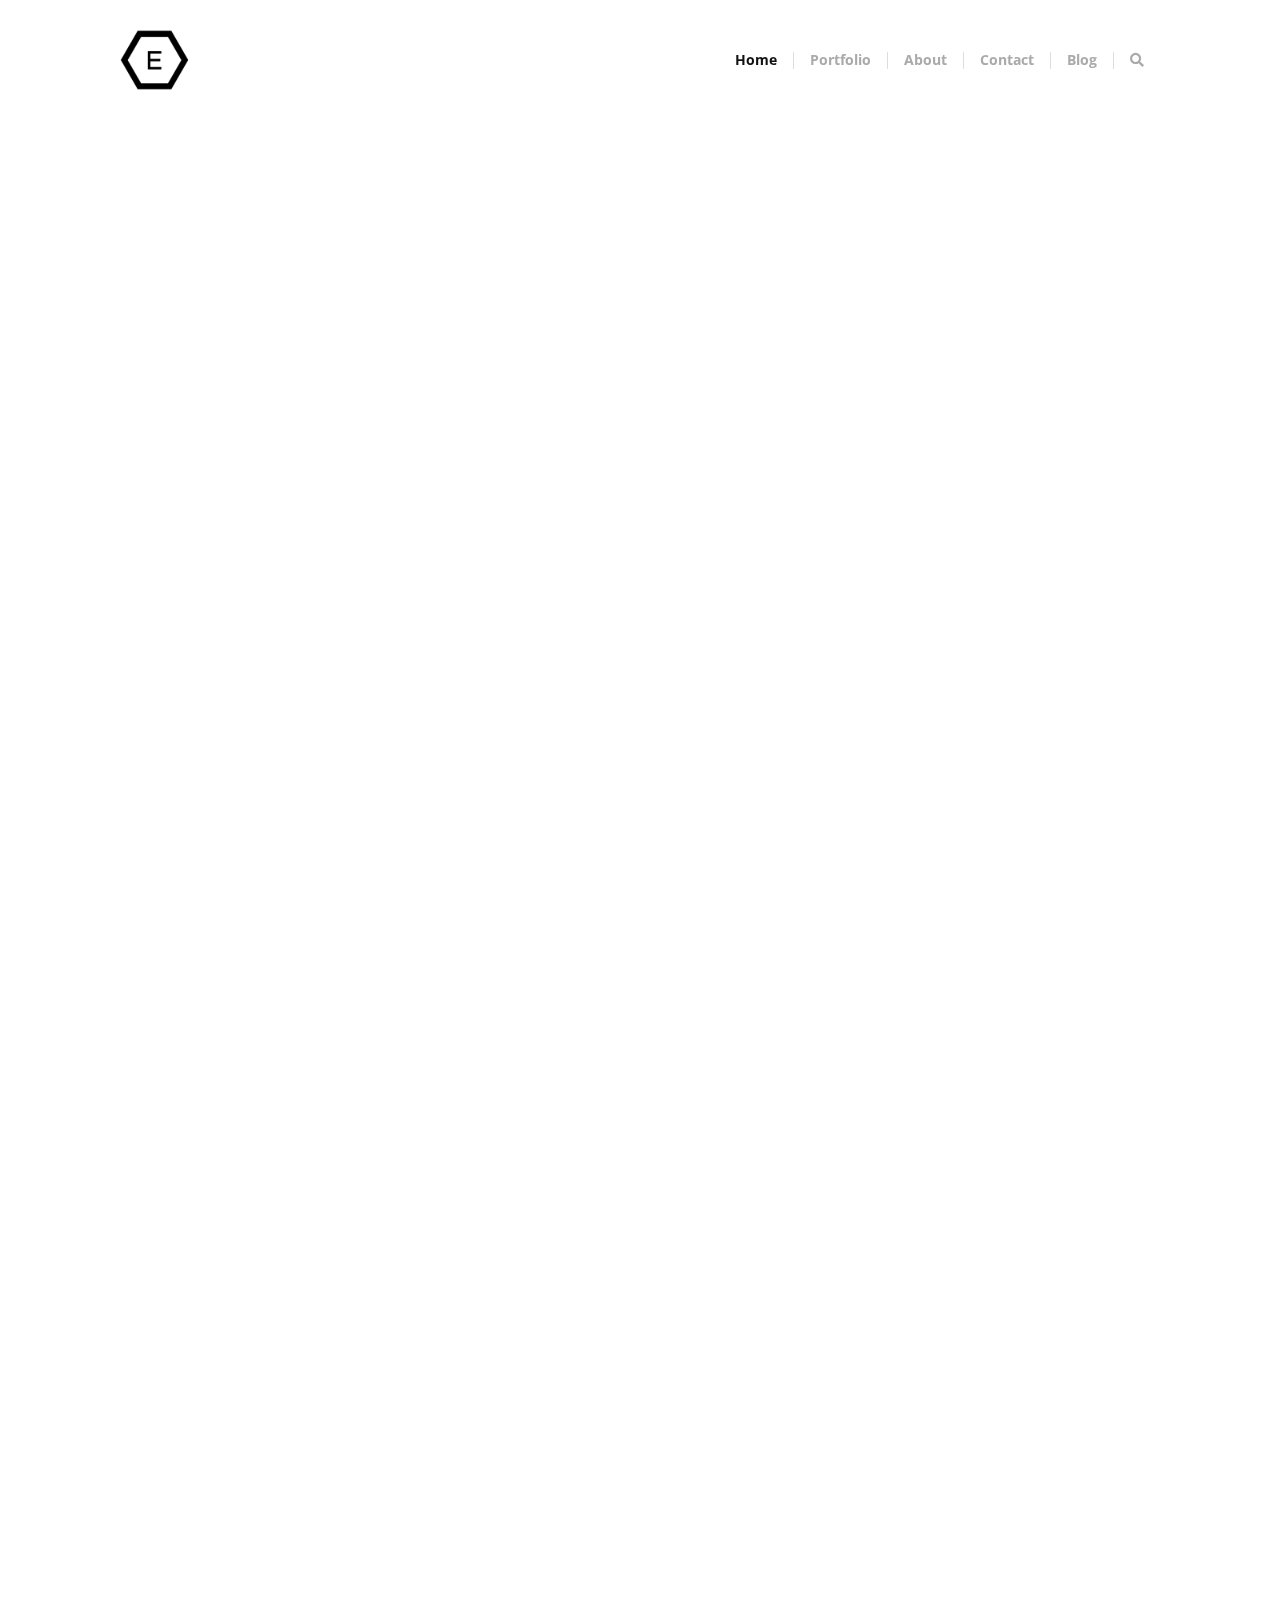
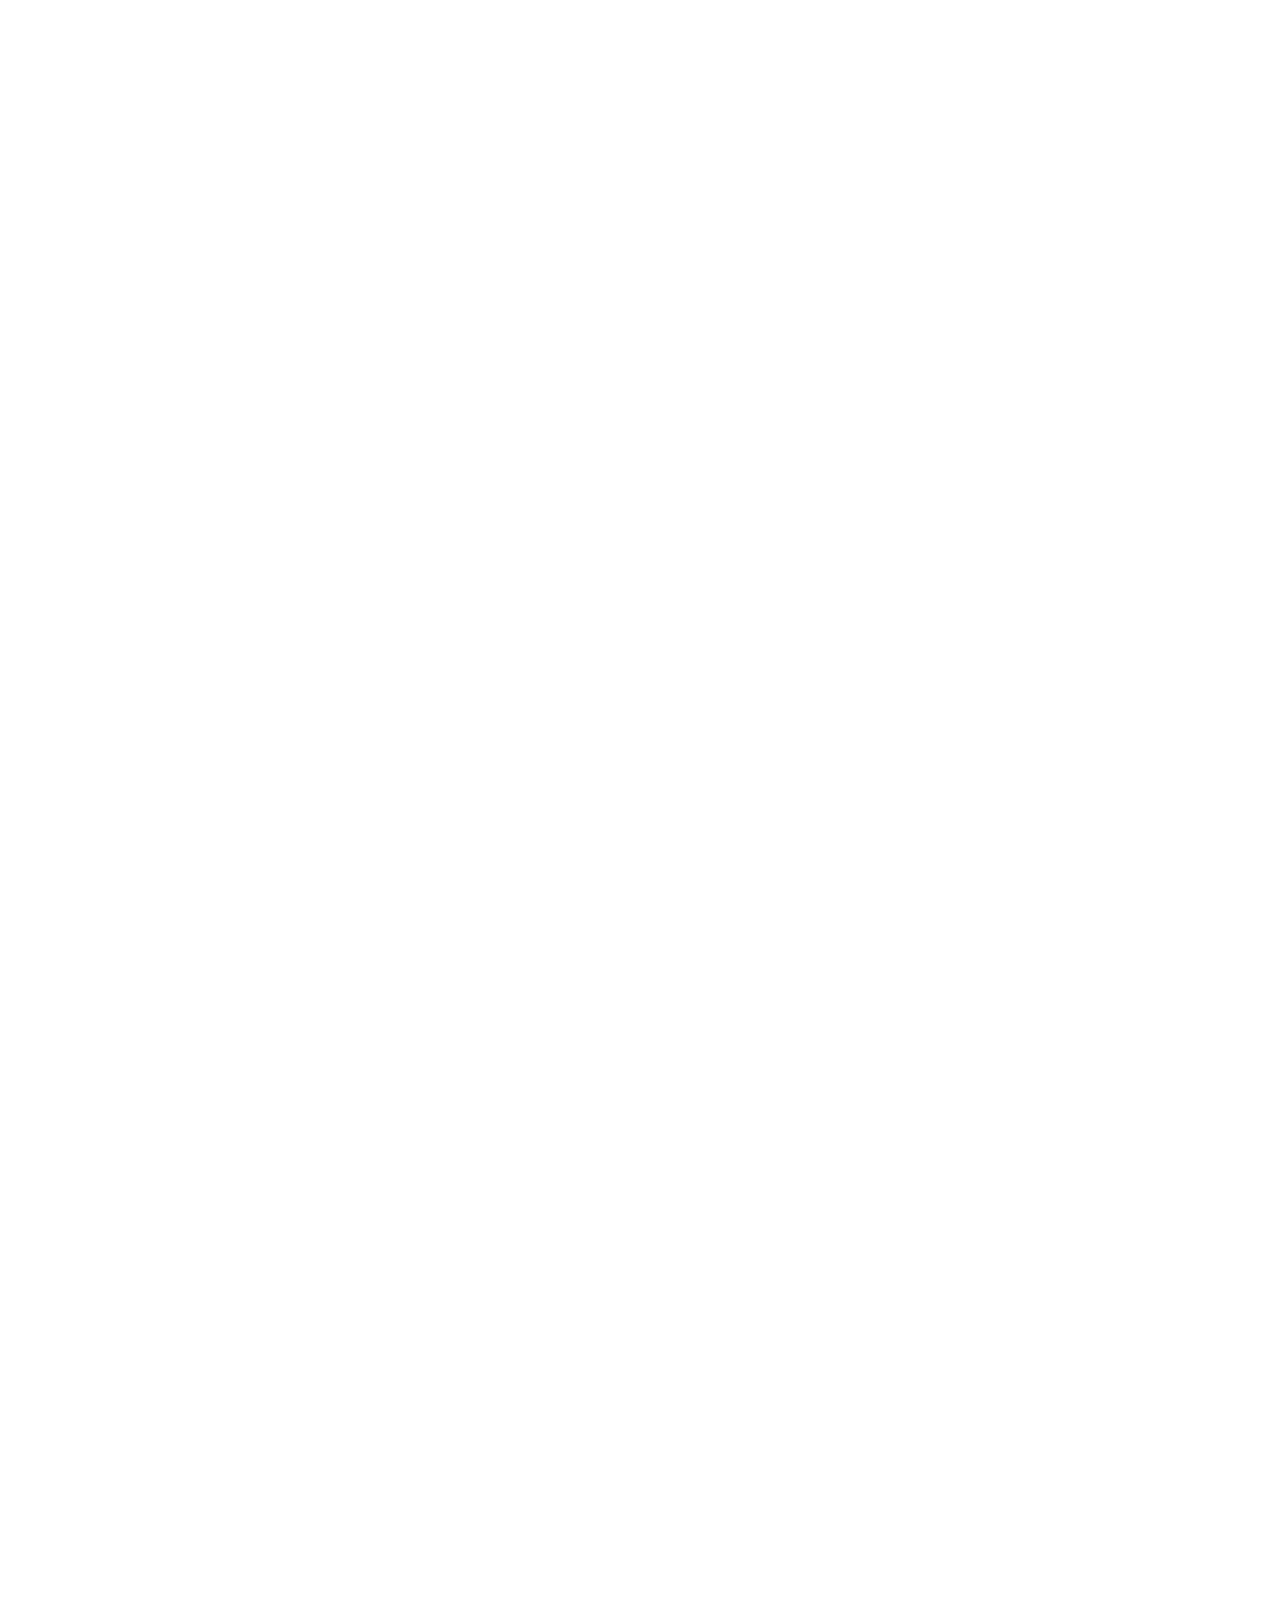
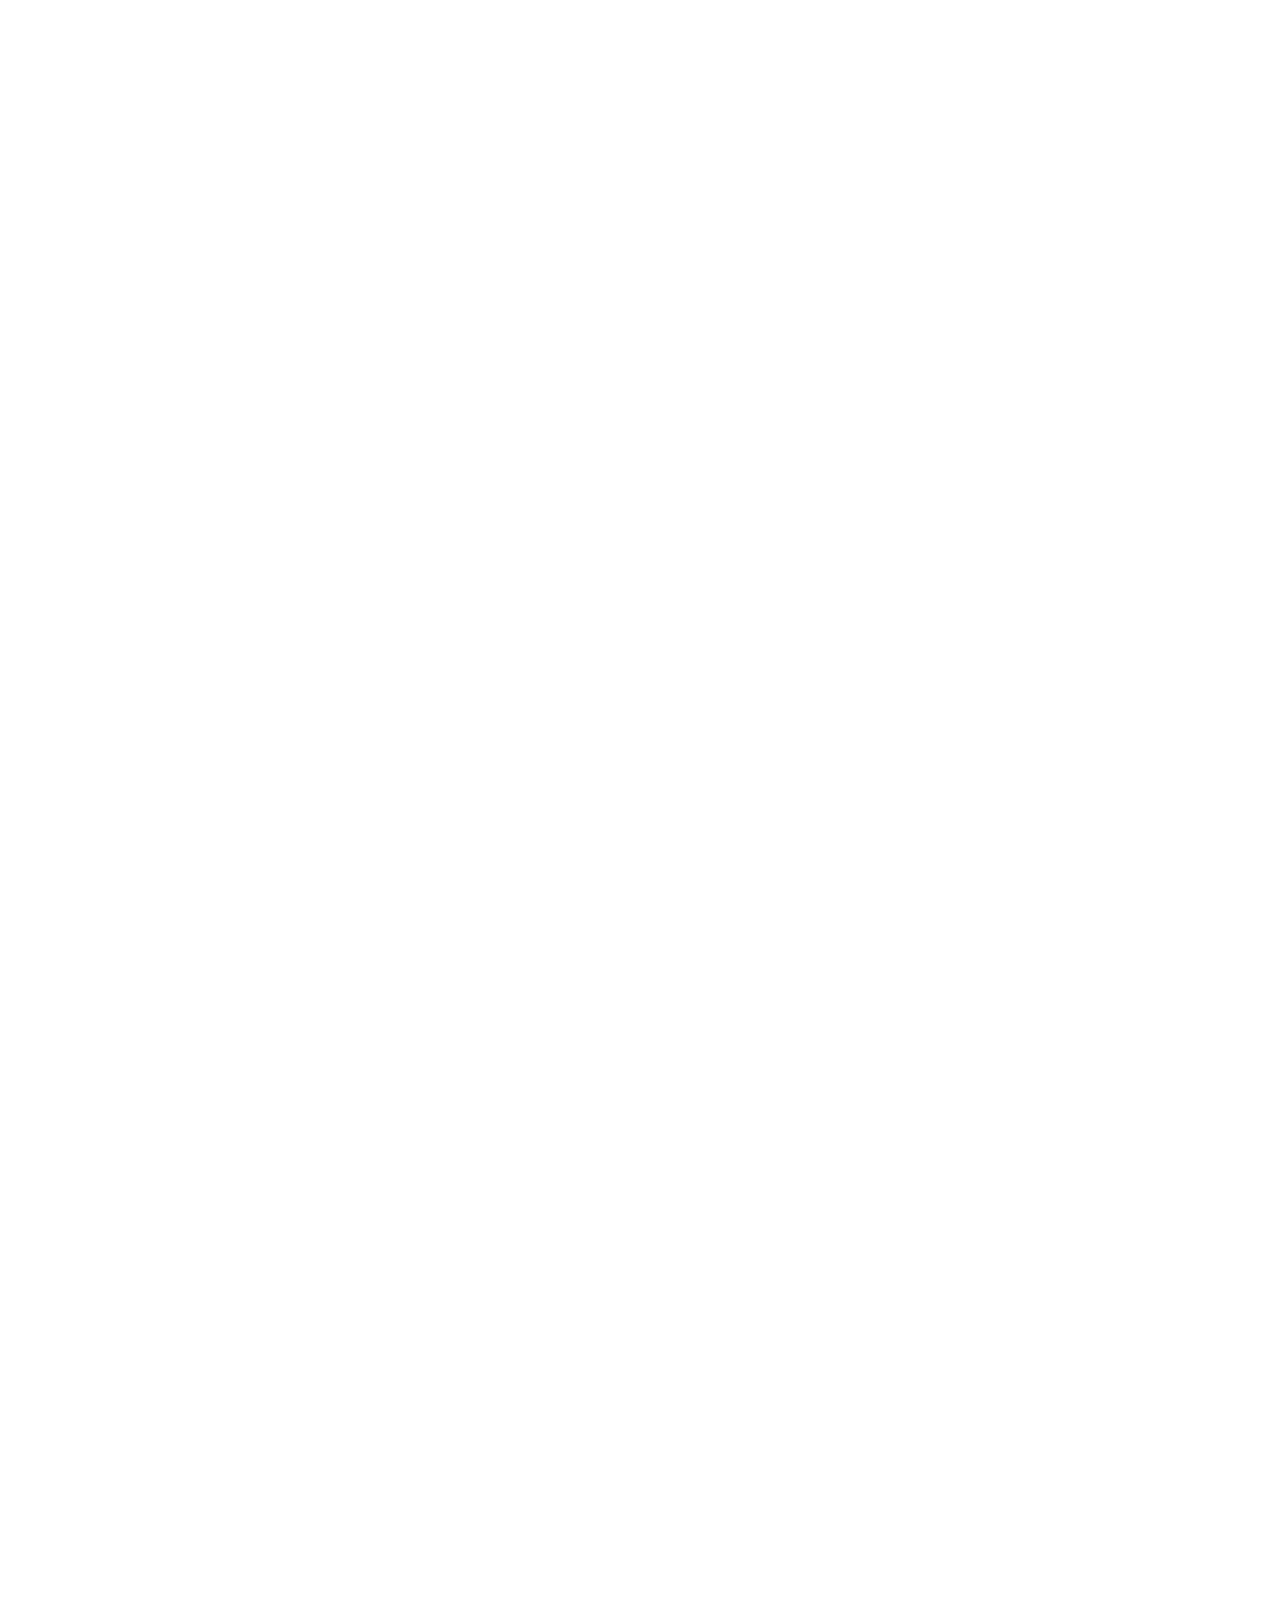
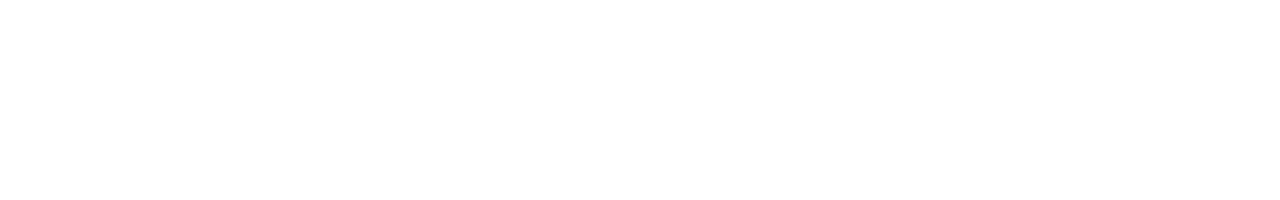
==== html/enfold.html @ 0fc0df40 "gym 애니메이션 추가 중" ====
<!DOCTYPE html>
<html lang="ko">
<head>
	<meta charset="UTF-8">
	<meta name="viewport" content="width=device-width, initial-scale=1.0">
	<title>Enfold</title>
	<link rel="stylesheet" href="../css/all.min.css">
	<link rel="stylesheet" href="../css/base.css">
	<link rel="stylesheet" href="../css/enfold.css">
	<script src="../js/jquery-3.5.1.min.js"></script>
	<script src="../js/wow.min.js"></script>
</head>
<body>
	<div class="wrapper">
		<header class="header clear">
			<h1 class="logo">
				<img src="../img/logo_minimal_portfolio.png" alt="로고" class="img">
			</h1><!-- .logo -->
			<ul class="navi-pc">
				<li class="navi active">Home</li>
				<li class="navi">Portfolio</li>
				<li class="navi">About</li>
				<li class="navi">Contact</li>
				<li class="navi">Blog</li>
				<li class="navi"><i class="fa fa-search"></i></li>
			</ul><!-- .navi-pc -->
			<ul class="navi-mobile clear">
				<li class="navi"><i class="fa fa-search"></i></li>
				<li class="navi bt-wing">
					<div class="lines">
						<div class="line"></div>
						<div class="line"></div>
						<div class="line"></div>
					</div>
				</li>
			</ul><!-- .navi-mobile -->
			<aside class="wing-wrap clear">
				<div class="wing-conts">
					<ul class="navi-wrap">
						<li class="navi">HOME</li>
						<li class="navi">PORTFOLIO</li>
						<li class="navi">ABOUT</li>
						<li class="navi">CONTACT</li>
						<li class="navi">BLOG</li>
					</ul>
				</div>
			</aside><!-- .wing-wrap -->
		</header><!-- .header -->

		<div class="main-wrap">

		</div><!-- .main-wrap -->

		<div class="slogan-wrap">

		</div><!-- .slogan-wrap -->

		<div class="pf-wrap">

		</div><!-- .pf-wrap -->

		<div class="about-wrap">

		</div><!-- .about-wrap -->

		<footer class="footer">

		</footer><!-- .footer -->
	</div><!-- .wrapper -->
	<script src="../js/enfold.js"></script>
</body>
</html>
---- css/base.css ----
/*********** Normalize ***********/
html,
body,
h1,
h2,
h3,
h4,
h5,
h6,
p,
div,
form,
input,
textarea,
select,
header,
section,
nav,
article,
aside,
footer,
table,
thead,
tbody,
tr,
td,
th,
ul,
ol,
li,
dl,
dt,
dd {
	margin: 0;
	padding: 0;
	box-sizing: border-box;
}

img {
	vertical-align: bottom;
}

table{border-collapse: collapse;}

ul, ol {
	list-style: none;
}

/*********** 공통사항 ***********/
.clear:after {
	content: "";
	display: block;
	clear: both;
}

.img {
	width: 100%;
}

.imgx{
	max-width: 100%;
}

.pointer {
	cursor: pointer;
}
---- css/enfold.css ----
@import url('https://fonts.googleapis.com/css2?family=DM+Mono:wght@300&display=swap');

@import url('https://fonts.googleapis.com/css2?family=Open+Sans:wght@300;400;600&display=swap');

body {height: 5000px; font-family: 'DM Mono', sans-serif;}
.wrapper {max-width: 1200px; margin: auto;}

/************ header **************/
/* .header {border: 1px solid red; padding: 0 100px; display: flex; justify-content: space-between; align-items: center;}

.header > .logo {width: 120px;}
.header > .navi-pc {border: 1px solid green; display: flex;} */

.header {padding: 0 5rem; font-family: 'Open Sans', sans-serif; font-size: 0.875rem; position: fixed; width: 100%; max-width: 1200px; z-index: 100;}
.header > .logo {width: 7.5rem; float: left;}
.header > .navi-pc {float: right; padding: 3.25rem 0;}
.header > .navi-pc > .navi {float: left; border-right: 1px solid #ddd; color: #aaa; padding: 0 1rem; font-weight: bold; cursor: pointer; transition: all 0.5s; line-height: 1.2;}
.header > .navi-pc > .navi:last-child {border-right: none;}
.header > .navi-pc > .navi.active {color: #111;}
.header > .navi-pc > .navi:hover {color: #111;}

.header > .navi-mobile {display: none; position: absolute; font-size: 1.25rem; right: 5rem; top: 2.75rem; z-index: 2;}
.header > .navi-mobile > li {float: left; margin-left: 1rem; cursor: pointer;}
.header > .navi-mobile .lines {position: relative; width: 20px; height: 14px; top: 6px;}
.header > .navi-mobile .line {width: 100%; height: 2px; background-color: #aaa; position: absolute;}
.header > .navi-mobile .line:nth-child(1) {top: 0;}
.header > .navi-mobile .line:nth-child(2) {top: 6px;}
.header > .navi-mobile .line:nth-child(3) {bottom: 0;}


.header > .wing-wrap {display: none; width: 100%; height: 100vh; position: fixed; top: 0; right: 0; z-index: 1; background-color: rgba(0,0,0,0); overflow: hidden; transition: all 0.3s;}

.header .wing-conts {width: 350px; height: 100%; background-color: #fff; float: right; padding-top: 5rem; transform: translateX(350px); transition: all 0.3s;}
.header .wing-conts .navi {padding: 1rem 2.5rem; font-size: 1.25rem; letter-spacing: 0.25rem; border-bottom: 1px solid #eee; cursor: pointer;}
.header .wing-conts .navi:hover {background-color: #f4f4f4;}



/************ navi-wrap-mobile **************/


/************ main-wrap **************/


@media screen and (max-width: 767px) {
	.header {padding: 0 2.5rem;}
	.header > .logo {width: 5rem;}
	.header > .navi-pc {display: none;}
	.header > .navi-mobile {display: block; top: 1.625rem;}
}
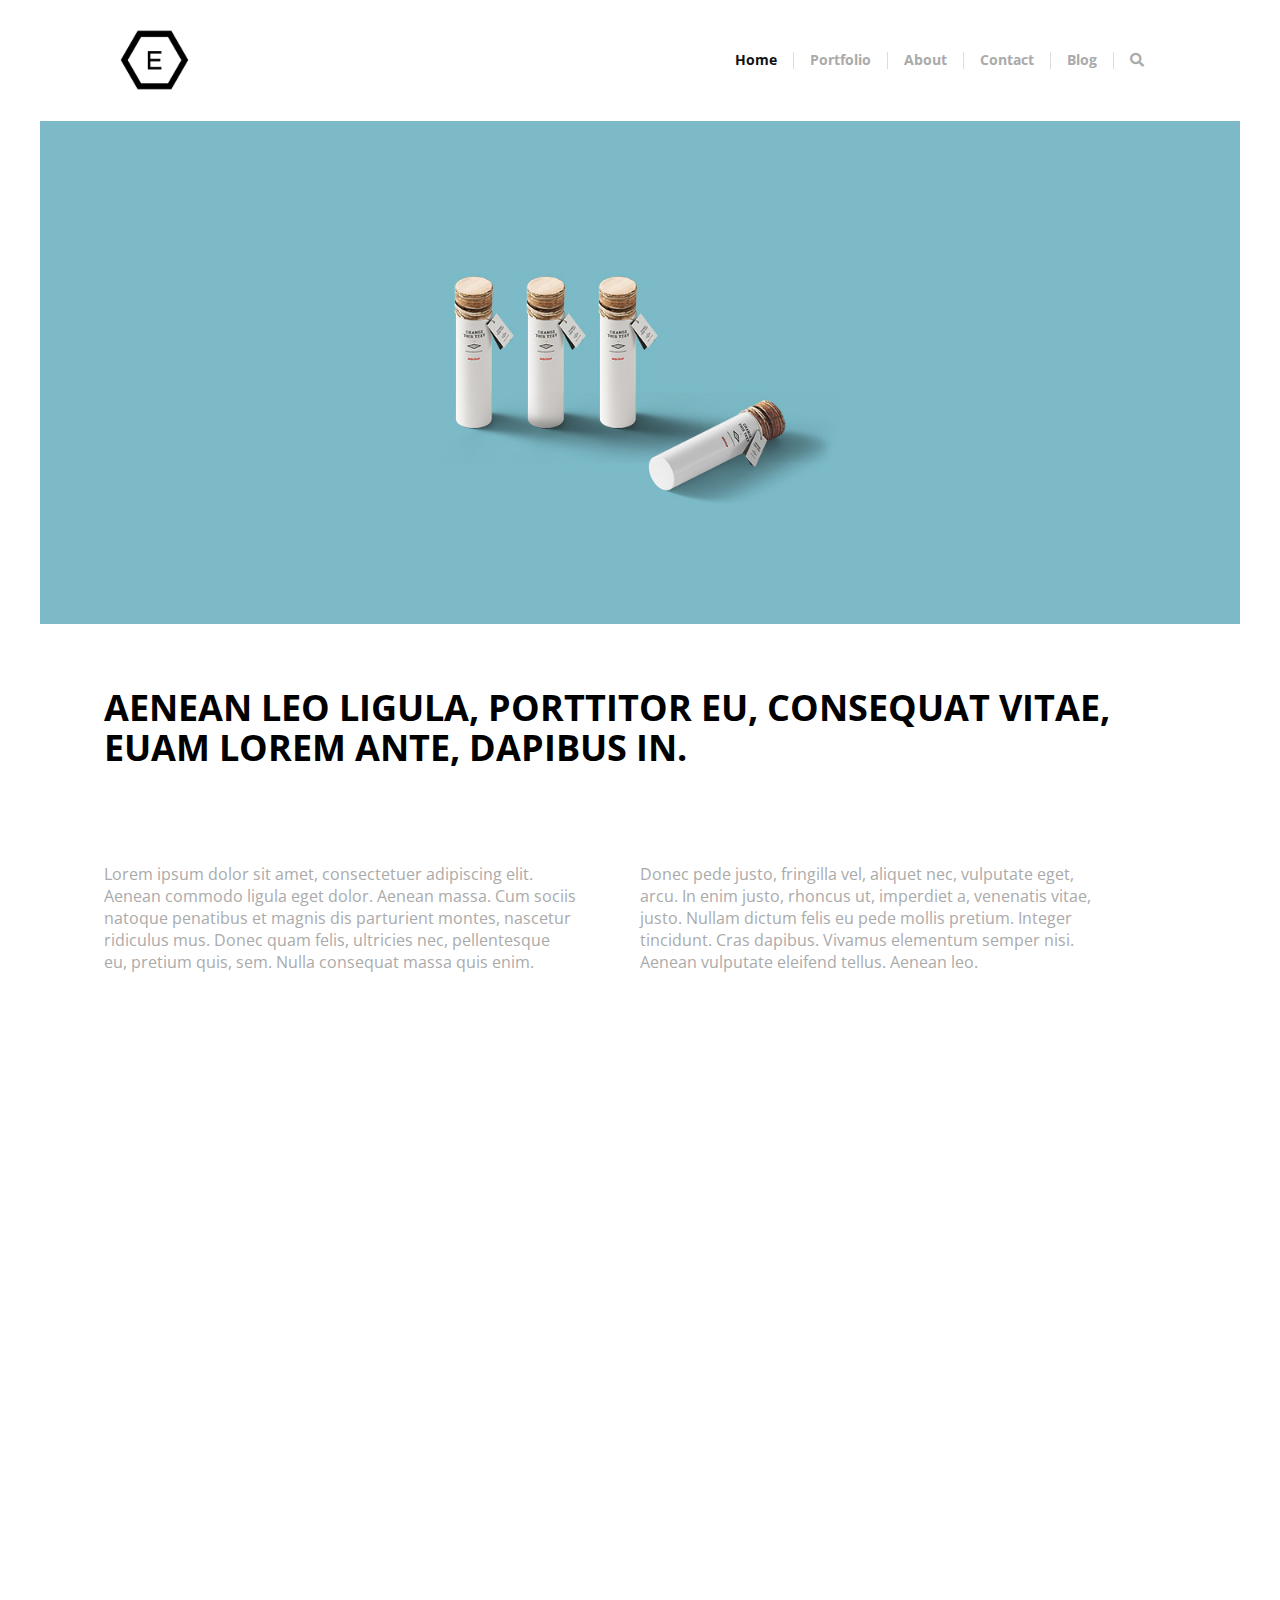
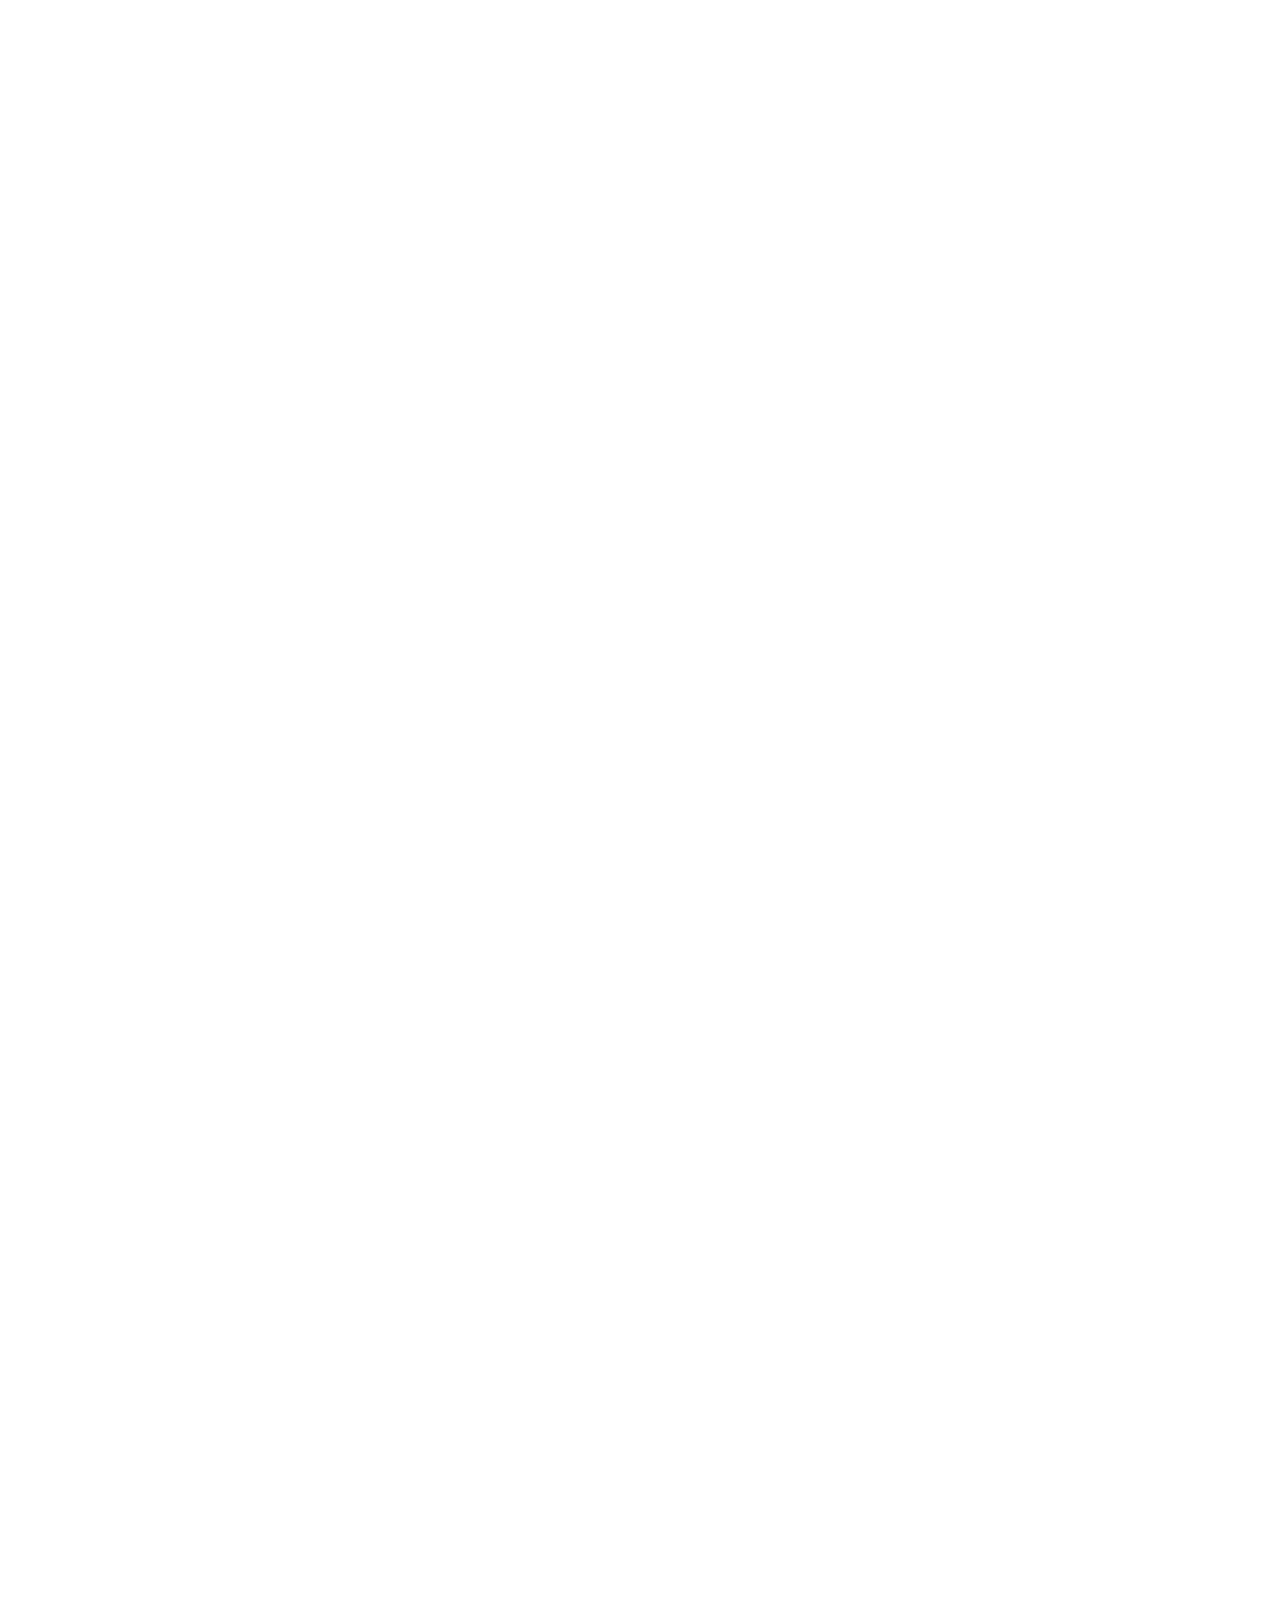
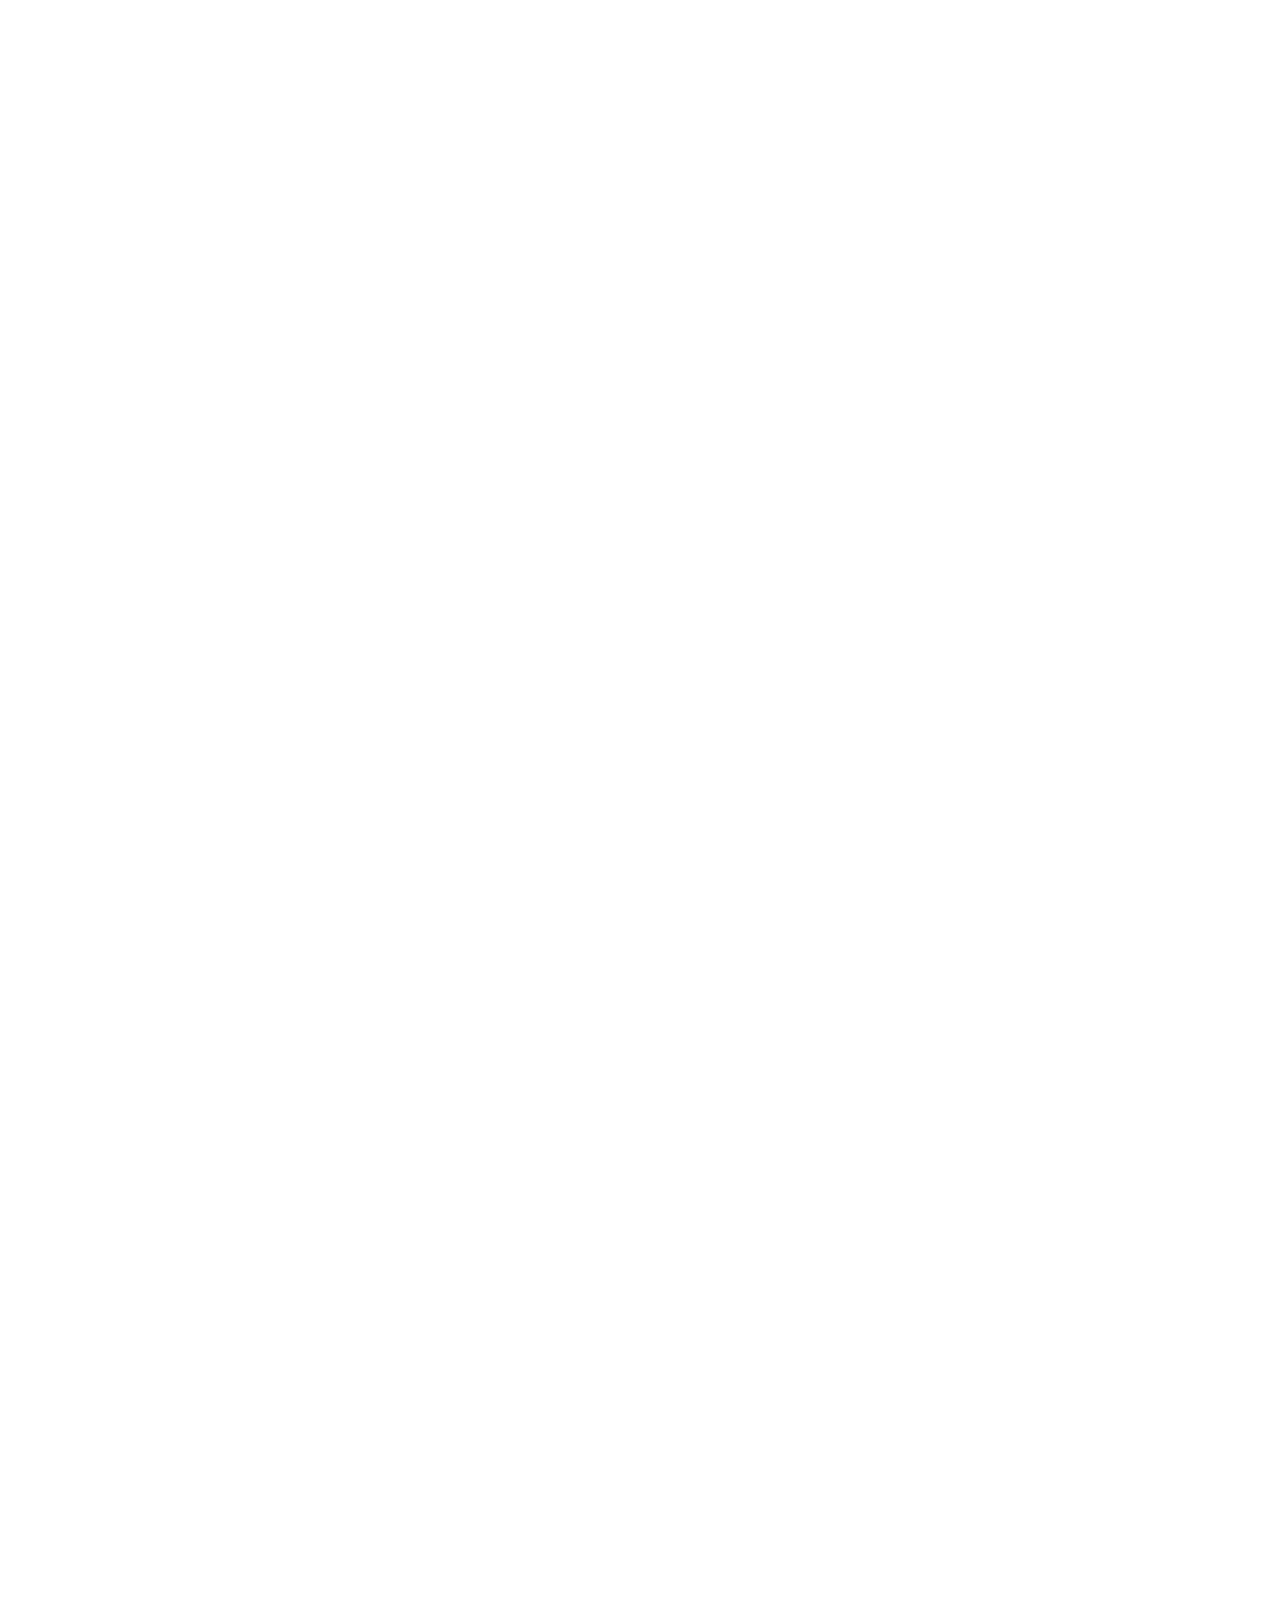
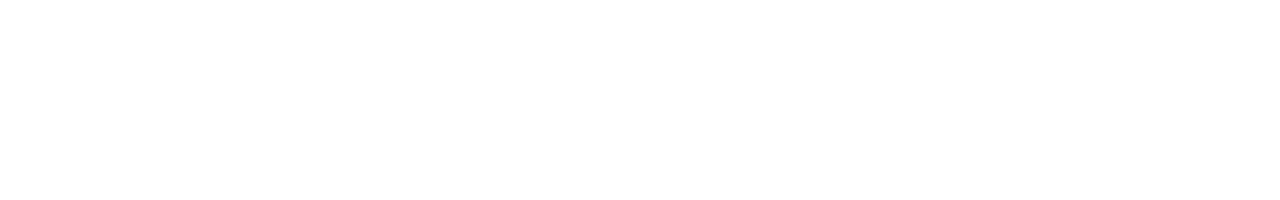
==== commit a61339b4: "scroll animation 설명" ====
--- a/html/enfold.html
+++ b/html/enfold.html
@@ -48,11 +48,30 @@
 		</header><!-- .header -->
 
 		<div class="main-wrap">
-
+			<div class="slides">
+				<div class="slide">
+					<img src="../img/minimal-portfolio-banner1.jpg" class="img">
+				</div>
+				<div class="slide">
+					<img src="../img/minimal-portfolio-banner2.jpg" class="img">
+				</div>
+			</div>
+			<div class="bt bt-prev">&lt;</div>
+			<div class="bt bt-next">&gt;</div>
+			<div class="pagers">
+			</div>
 		</div><!-- .main-wrap -->
 
-		<div class="slogan-wrap">
-
+		<div class="slogan-wrap wrapper-small">
+			<h2 class="title">AENEAN LEO LIGULA, PORTTITOR EU, CONSEQUAT VITAE, EUAM LOREM ANTE, DAPIBUS IN.</h2>
+			<div class="contents clear">
+				<div class="content">
+					Lorem ipsum dolor sit amet, consectetuer adipiscing elit. Aenean commodo ligula eget dolor. Aenean massa. Cum sociis natoque penatibus et magnis dis parturient montes, nascetur ridiculus mus. Donec quam felis, ultricies nec, pellentesque eu, pretium quis, sem. Nulla consequat massa quis enim.
+				</div>
+				<div class="content">
+					Donec pede justo, fringilla vel, aliquet nec, vulputate eget, arcu. In enim justo, rhoncus ut, imperdiet a, venenatis vitae, justo. Nullam dictum felis eu pede mollis pretium. Integer tincidunt. Cras dapibus. Vivamus elementum semper nisi. Aenean vulputate eleifend tellus. Aenean leo.
+				</div>
+			</div>
 		</div><!-- .slogan-wrap -->
 
 		<div class="pf-wrap">
--- a/css/enfold.css
+++ b/css/enfold.css
@@ -2,8 +2,9 @@
 
 @import url('https://fonts.googleapis.com/css2?family=Open+Sans:wght@300;400;600&display=swap');
 
-body {height: 5000px; font-family: 'DM Mono', sans-serif;}
-.wrapper {max-width: 1200px; margin: auto;}
+body {height: 5000px; font-family: 'Open Sans', sans-serif;}
+.wrapper {max-width: 1200px; margin: auto; padding-top: 7.5rem;}
+.wrapper-small {padding: 4rem;}
 
 /************ header **************/
 /* .header {border: 1px solid red; padding: 0 100px; display: flex; justify-content: space-between; align-items: center;}
@@ -11,7 +12,8 @@
 .header > .logo {width: 120px;}
 .header > .navi-pc {border: 1px solid green; display: flex;} */
 
-.header {padding: 0 5rem; font-family: 'Open Sans', sans-serif; font-size: 0.875rem; position: fixed; width: 100%; max-width: 1200px; z-index: 100;}
+.header {padding: 0 5rem; font-family: 'Open Sans', sans-serif; font-size: 0.875rem; position: fixed; width: 100%; max-width: 1200px; z-index: 100; background-color: #fff; top: 0; transition: all 0.5s;}
+
 .header > .logo {width: 7.5rem; float: left;}
 .header > .navi-pc {float: right; padding: 3.25rem 0;}
 .header > .navi-pc > .navi {float: left; border-right: 1px solid #ddd; color: #aaa; padding: 0 1rem; font-weight: bold; cursor: pointer; transition: all 0.5s; line-height: 1.2;}
@@ -34,15 +36,28 @@
 .header .wing-conts .navi {padding: 1rem 2.5rem; font-size: 1.25rem; letter-spacing: 0.25rem; border-bottom: 1px solid #eee; cursor: pointer;}
 .header .wing-conts .navi:hover {background-color: #f4f4f4;}
 
+/* SASS SCSS LESS <- Webpack 필요 */
+/************ main-wrap **************/
+.main-wrap {position: relative;}
+.main-wrap > .slides {position: relative;}
+.main-wrap > .slides > .slide {position: absolute; top: 0;}
+.main-wrap .bt {position: absolute; top: 50%; transform: translateY(-50%); width: 3rem; height: 3rem; border: 2px solid #fff; border-radius: 4px; text-align: center; color: #fff; font-size: 1.5rem; line-height: calc(3rem - 4px); cursor: pointer; transition: all 0.5s; opacity: 0; z-index: 11;}
+.main-wrap .bt-prev {left: 1.5rem;}
+.main-wrap .bt-next {right: 1.5rem;}
+.main-wrap .pagers {position: absolute; bottom: 1rem; left: 50%; transform: translateX(-50%); transition: all 0.5s; opacity: 0; z-index: 11;}
+.main-wrap .pager {color: #fff; cursor: pointer;}
+.main-wrap:hover .bt {opacity: 1;}
+.main-wrap:hover .pagers {opacity: 1;}
 
+/************ slogan-wrap **************/
+.slogan-wrap .title {font-size: 2.25rem; line-height: 1.1;}
+.slogan-wrap .contents {margin-top: 6rem; color: #aaa;}
+.slogan-wrap .content {float: left; width: 50%; padding-right: 4rem;}
 
-/************ navi-wrap-mobile **************/
-
-
-/************ main-wrap **************/
 
 
 @media screen and (max-width: 767px) {
+	.wrapper {padding-top: 5rem;}
 	.header {padding: 0 2.5rem;}
 	.header > .logo {width: 5rem;}
 	.header > .navi-pc {display: none;}
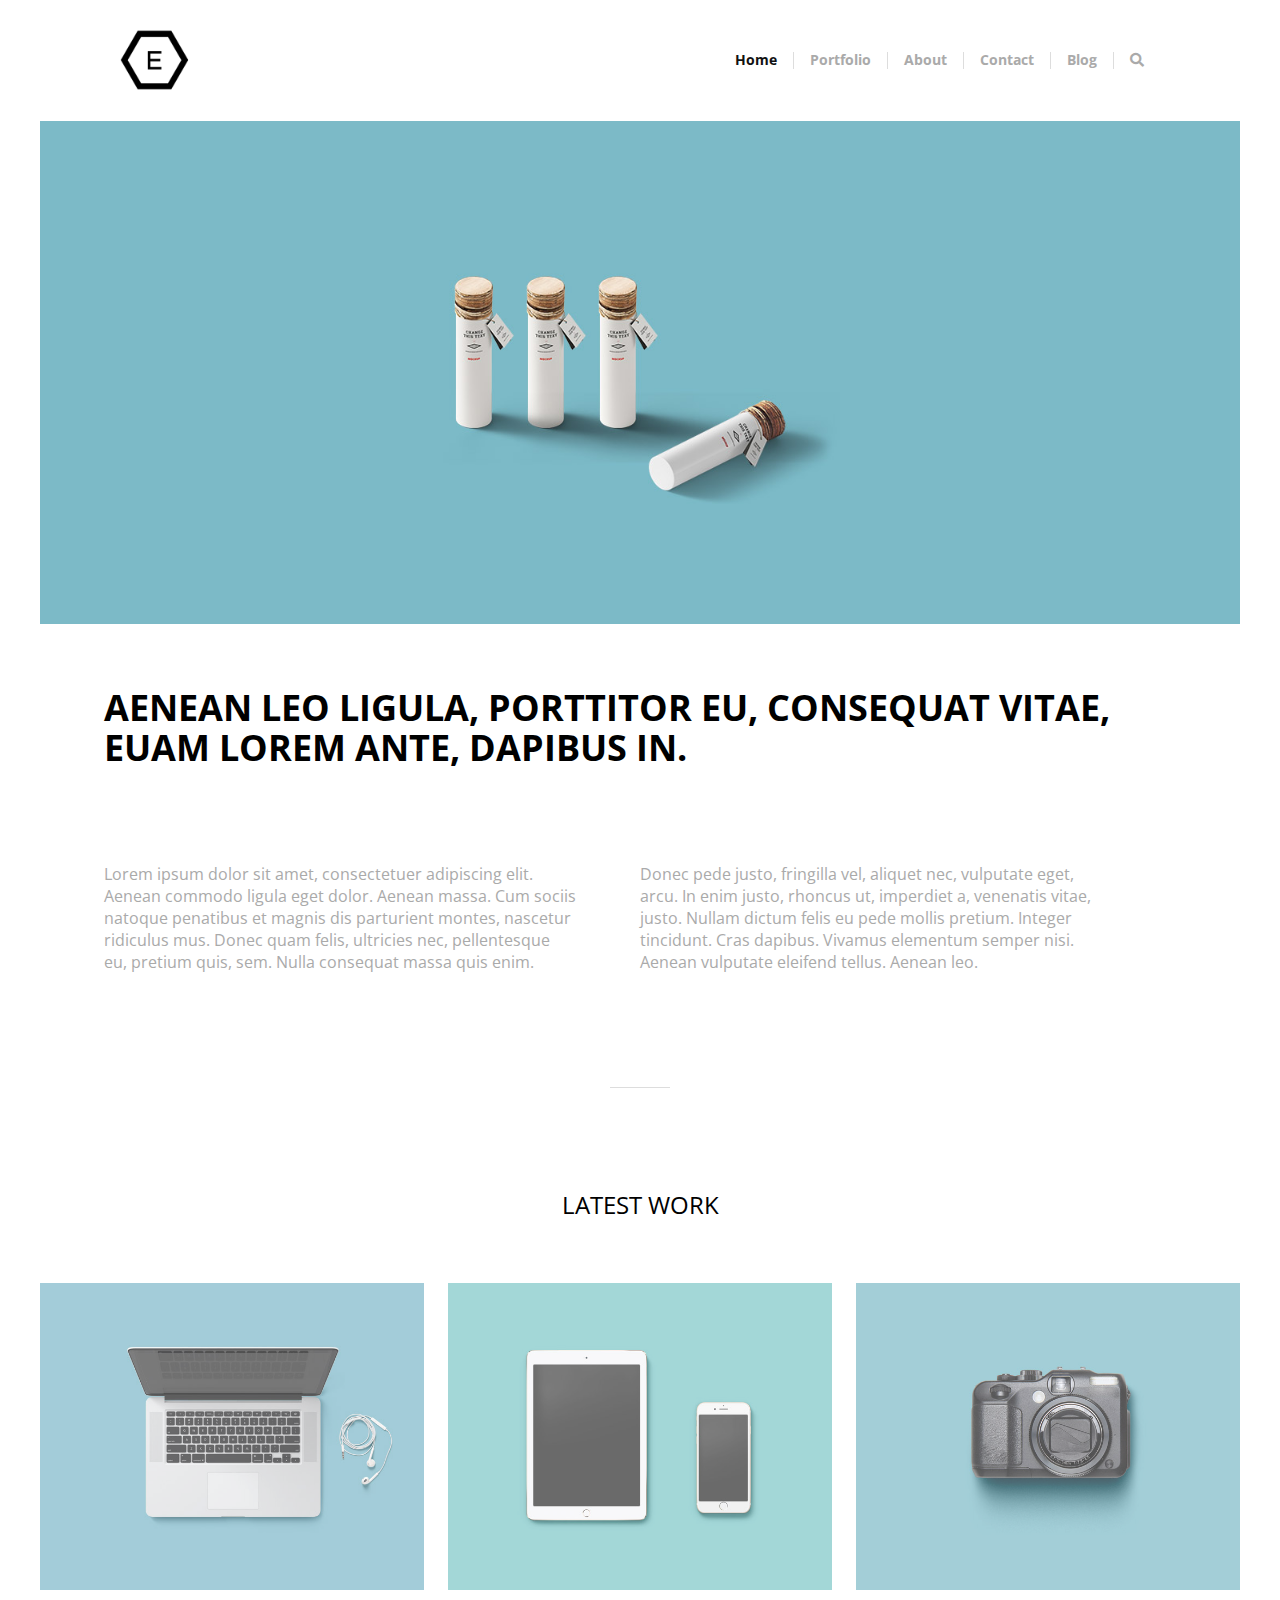
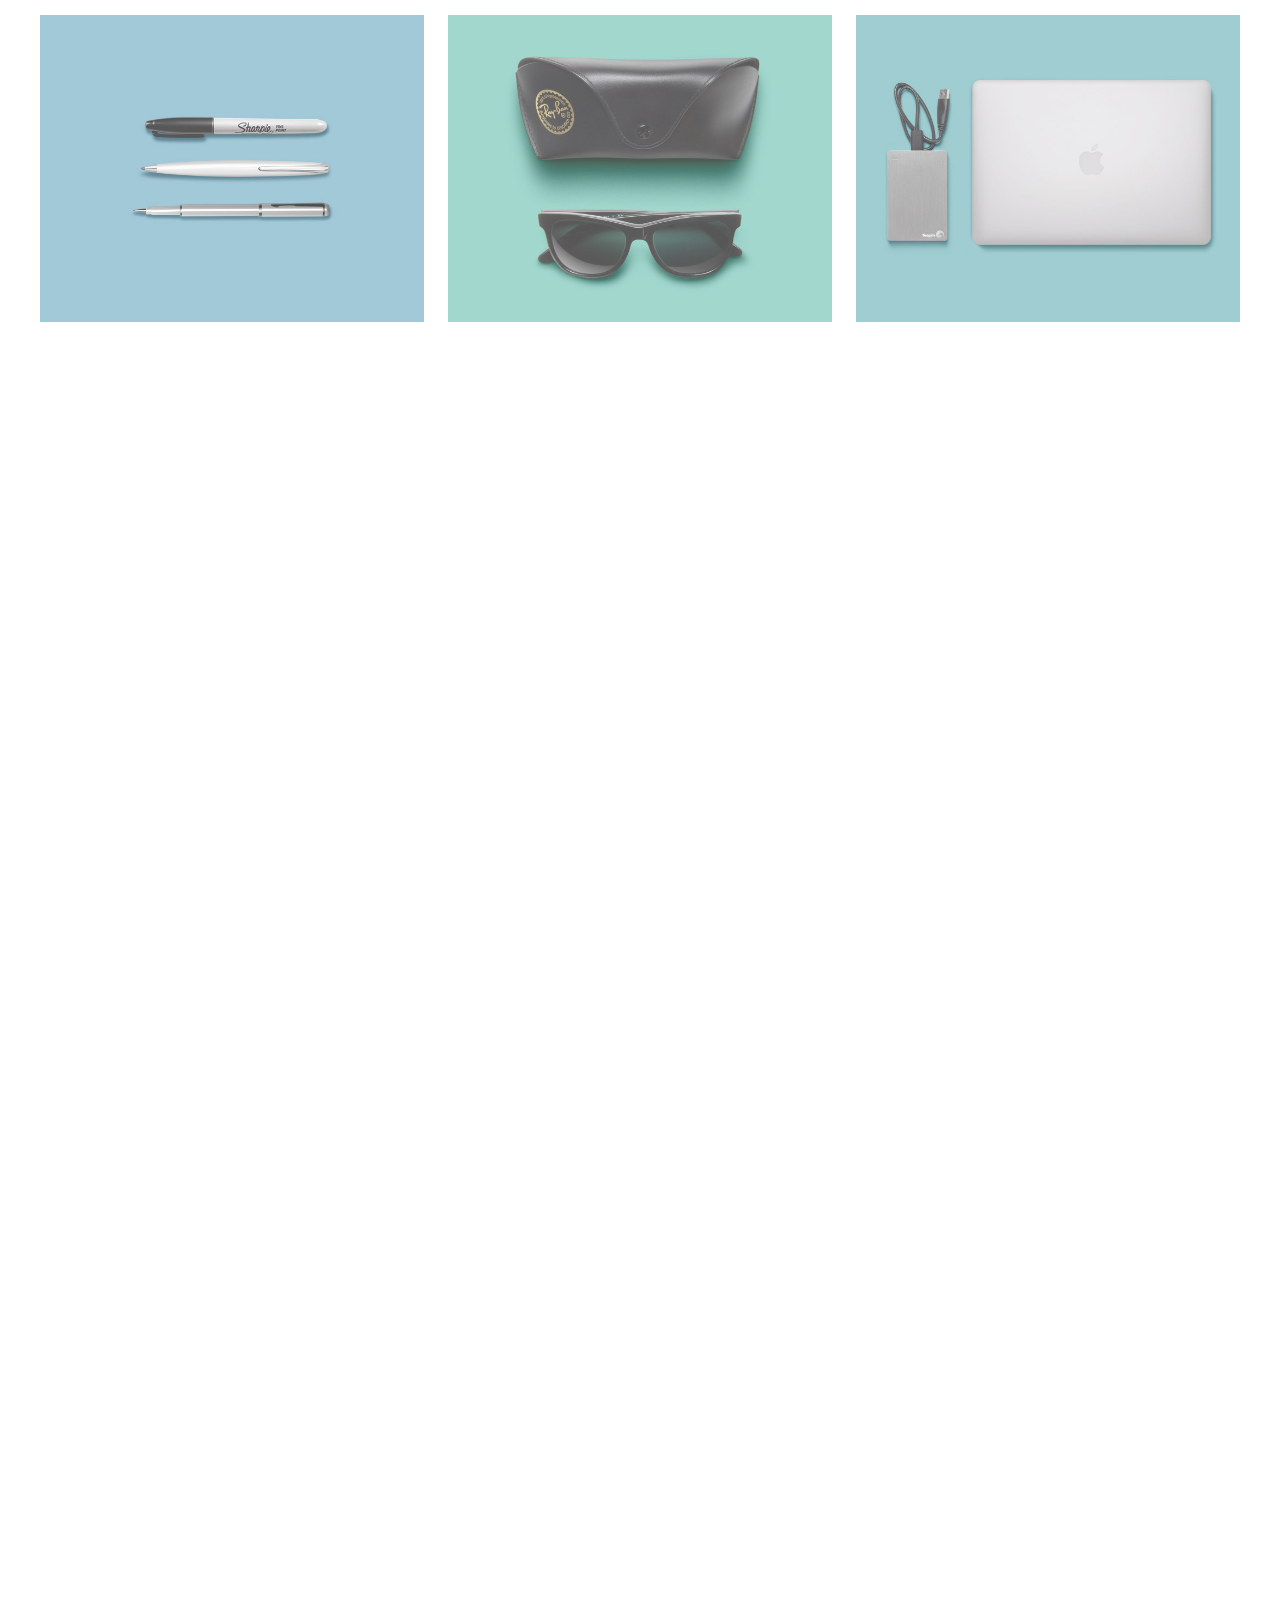
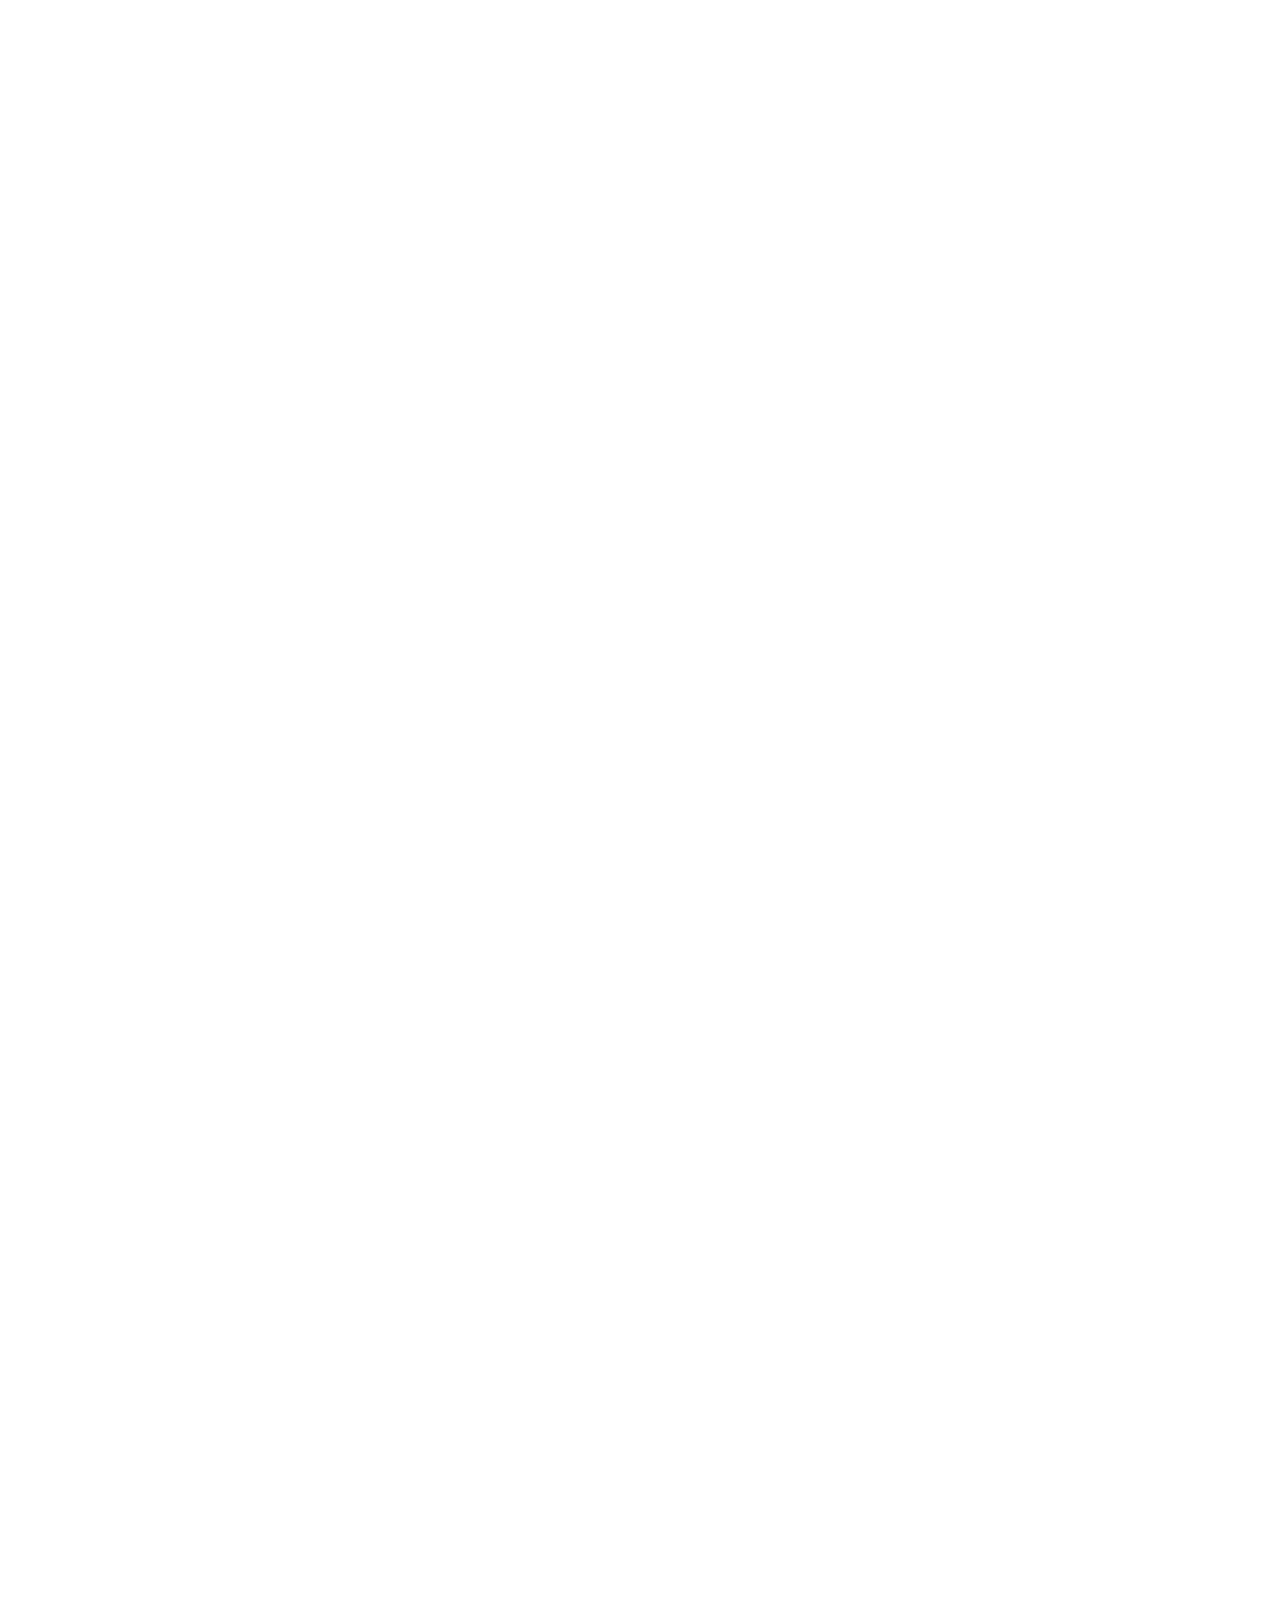
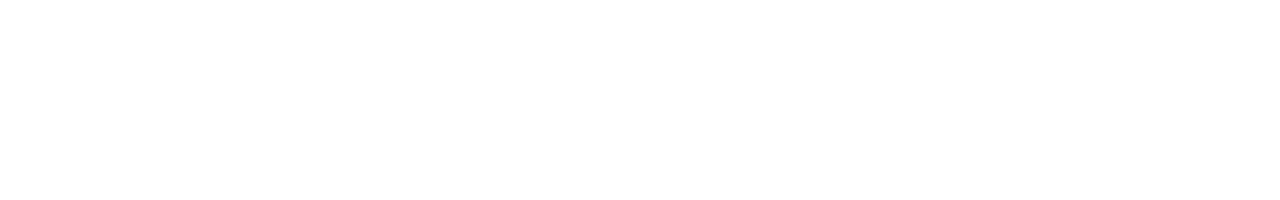
==== commit a26694c0: "animation 완성" ====
--- a/html/enfold.html
+++ b/html/enfold.html
@@ -8,6 +8,8 @@
 	<link rel="stylesheet" href="../css/base.css">
 	<link rel="stylesheet" href="../css/enfold.css">
 	<script src="../js/jquery-3.5.1.min.js"></script>
+	<script src="../js/imagesloaded.pkgd.min.js"></script>
+	<script src="../js/masonry.pkgd.min.js"></script>
 	<script src="../js/wow.min.js"></script>
 </head>
 <body>
@@ -47,7 +49,7 @@
 			</aside><!-- .wing-wrap -->
 		</header><!-- .header -->
 
-		<div class="main-wrap">
+		<div class="main-wrap loader-wrap">
 			<div class="slides">
 				<div class="slide">
 					<img src="../img/minimal-portfolio-banner1.jpg" class="img">
@@ -58,8 +60,8 @@
 			</div>
 			<div class="bt bt-prev">&lt;</div>
 			<div class="bt bt-next">&gt;</div>
-			<div class="pagers">
-			</div>
+			<div class="pagers"></div>
+			<div class="loader fa fa-spinner fa-spin"></div>
 		</div><!-- .main-wrap -->
 
 		<div class="slogan-wrap wrapper-small">
@@ -73,9 +75,54 @@
 				</div>
 			</div>
 		</div><!-- .slogan-wrap -->
-
+		<div class="divide"></div>
 		<div class="pf-wrap">
-
+			<h3 class="title">LATEST WORK</h3>
+			<div class="pfs clear">
+				<div class="pf-sizer"></div>
+				<div class="pf">
+					<img src="../img/minimal-workpiece-1.jpg" class="img">
+					<div class="desc">
+						<div class="triangle"></div>
+						<h4 class="title">MackBook</h4>
+					</div>
+				</div> <!-- pf -->
+				<div class="pf">
+					<img src="../img/minimal-workpiece-2.jpg" class="img">
+					<div class="desc">
+						<div class="triangle"></div>
+						<h4 class="title">iPad & iPhone</h4>
+					</div>
+				</div> <!-- pf -->
+				<div class="pf">
+					<img src="../img/minimal-workpiece-3.jpg" class="img">
+					<div class="desc">
+						<div class="triangle"></div>
+						<h4 class="title">Camera</h4>
+					</div>
+				</div> <!-- pf -->
+				<div class="pf">
+					<img src="../img/minimal-workpiece-4.jpg" class="img">
+					<div class="desc">
+						<div class="triangle"></div>
+						<h4 class="title">Pen</h4>
+					</div>
+				</div> <!-- pf -->
+				<div class="pf">
+					<img src="../img/minimal-workpiece-5.jpg" class="img">
+					<div class="desc">
+						<div class="triangle"></div>
+						<h4 class="title">Glasses</h4>
+					</div>
+				</div> <!-- pf -->
+				<div class="pf">
+					<img src="../img/minimal-workpiece-6.jpg" class="img">
+					<div class="desc">
+						<div class="triangle"></div>
+						<h4 class="title">MackBook Pro</h4>
+					</div>
+				</div> <!-- pf -->
+			</div>
 		</div><!-- .pf-wrap -->
 
 		<div class="about-wrap">
--- a/css/enfold.css
+++ b/css/enfold.css
@@ -5,6 +5,8 @@
 body {height: 5000px; font-family: 'Open Sans', sans-serif;}
 .wrapper {max-width: 1200px; margin: auto; padding-top: 7.5rem;}
 .wrapper-small {padding: 4rem;}
+.loader {font-size: 2rem; color: rgb(141, 252, 205); position: absolute; top: calc(50% - 1rem); left: calc(50% - 1rem); z-index: 9999;}
+.divide {border-bottom: 1px solid #ddd; width: 60px; margin: 50px auto;}
 
 /************ header **************/
 /* .header {border: 1px solid red; padding: 0 100px; display: flex; justify-content: space-between; align-items: center;}
@@ -54,6 +56,19 @@
 .slogan-wrap .contents {margin-top: 6rem; color: #aaa;}
 .slogan-wrap .content {float: left; width: 50%; padding-right: 4rem;}
 
+/************ pf-wrap **************/
+.pf-wrap > .title {font-size: 1.5rem; text-align: center; font-weight: normal; margin: 100px 0 50px 0;}
+.pf-wrap > .pfs {width: 102%; margin-left: -1%;}
+.pf-wrap .pf,
+.pf-wrap .pf-sizer {position: relative; width: 31.3333%; margin: 1%; float: left; overflow: hidden;}
+
+.pf-wrap .pf {perspective: 400px;}
+.pf-wrap .pf > img {opacity: 0.7; transition: all 0.5s;}
+.pf-wrap .pf:hover > img {opacity: 1; transform: scale(1.1);}
+.pf-wrap .pf > .desc {width: 100%; padding: 1.25rem; background-color: #f8f8f8; bottom: 0; position: absolute; transition: all 0.5s; transform: rotateX(90deg); transform-origin: bottom; transform-style: preserve-3d; opacity: 0;}
+.pf-wrap .pf:hover > .desc {opacity: 1; transform: rotateX(0);}
+
+.pf-wrap .triangle {width: 10px; height: 10px; position: absolute; top: -5px; left: 50%; transform: translateX(-50%) rotate(45deg); background-color: #f8f8f8;}
 
 
 @media screen and (max-width: 767px) {
@@ -62,7 +77,13 @@
 	.header > .logo {width: 5rem;}
 	.header > .navi-pc {display: none;}
 	.header > .navi-mobile {display: block; top: 1.625rem;}
+	.pf-wrap .pf,
+	.pf-wrap .pf-sizer {width: 48%}
+}
+
+@media screen and (max-width: 575px) {
+	.pf-wrap .pf,
+	.pf-wrap .pf-sizer {width: 98%}
 }
 
 
-
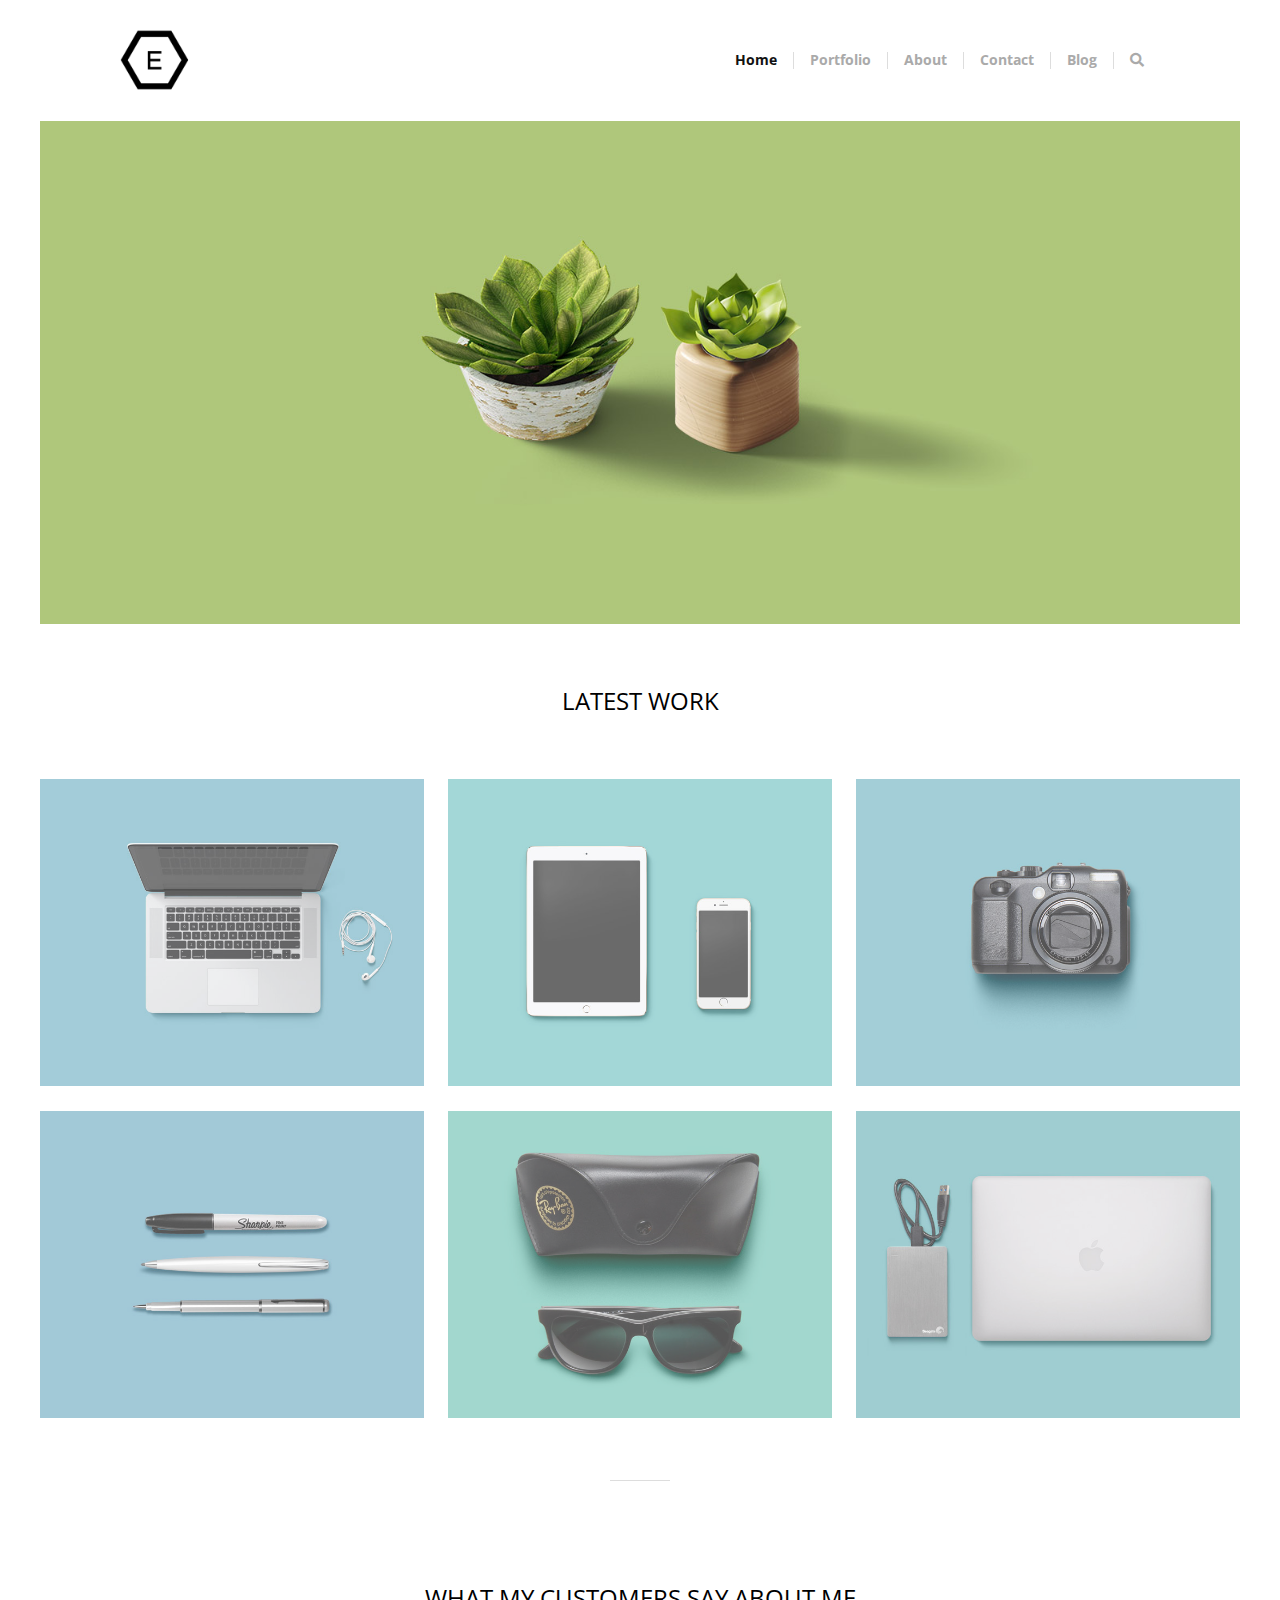
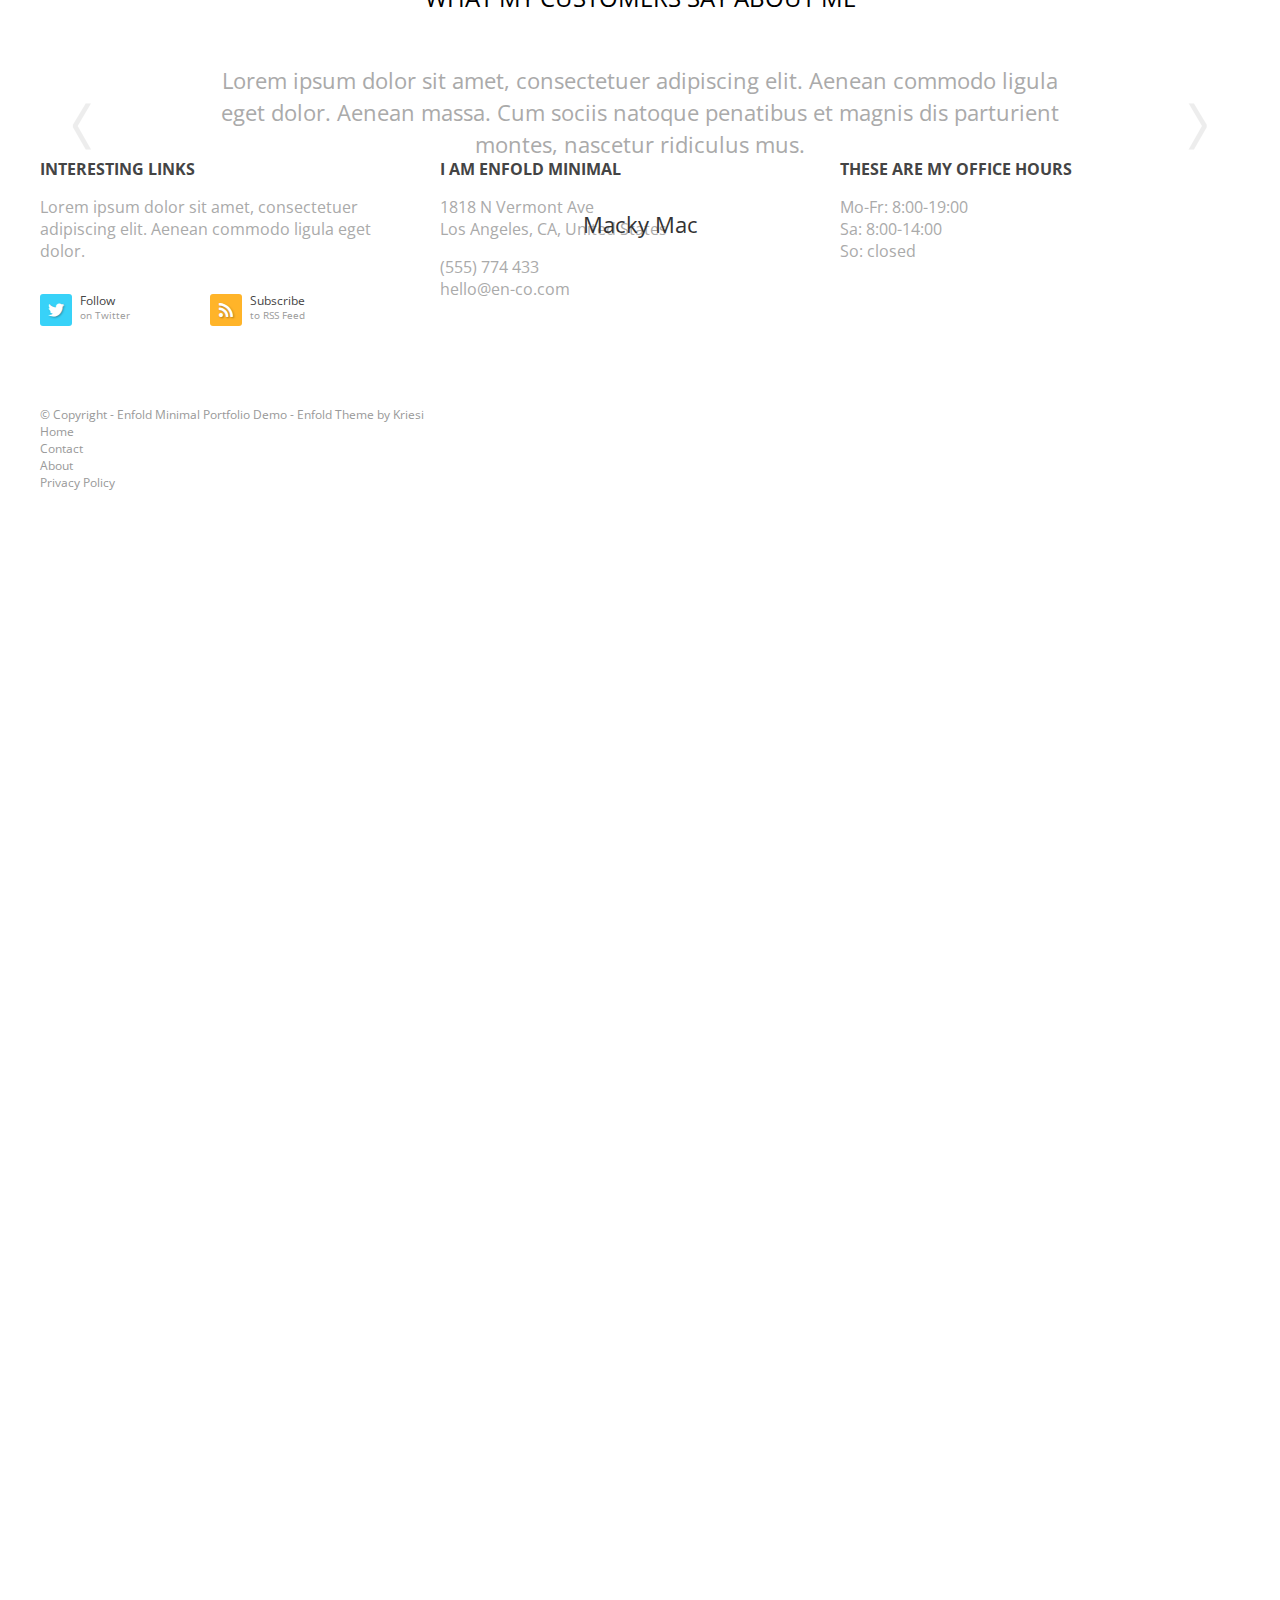
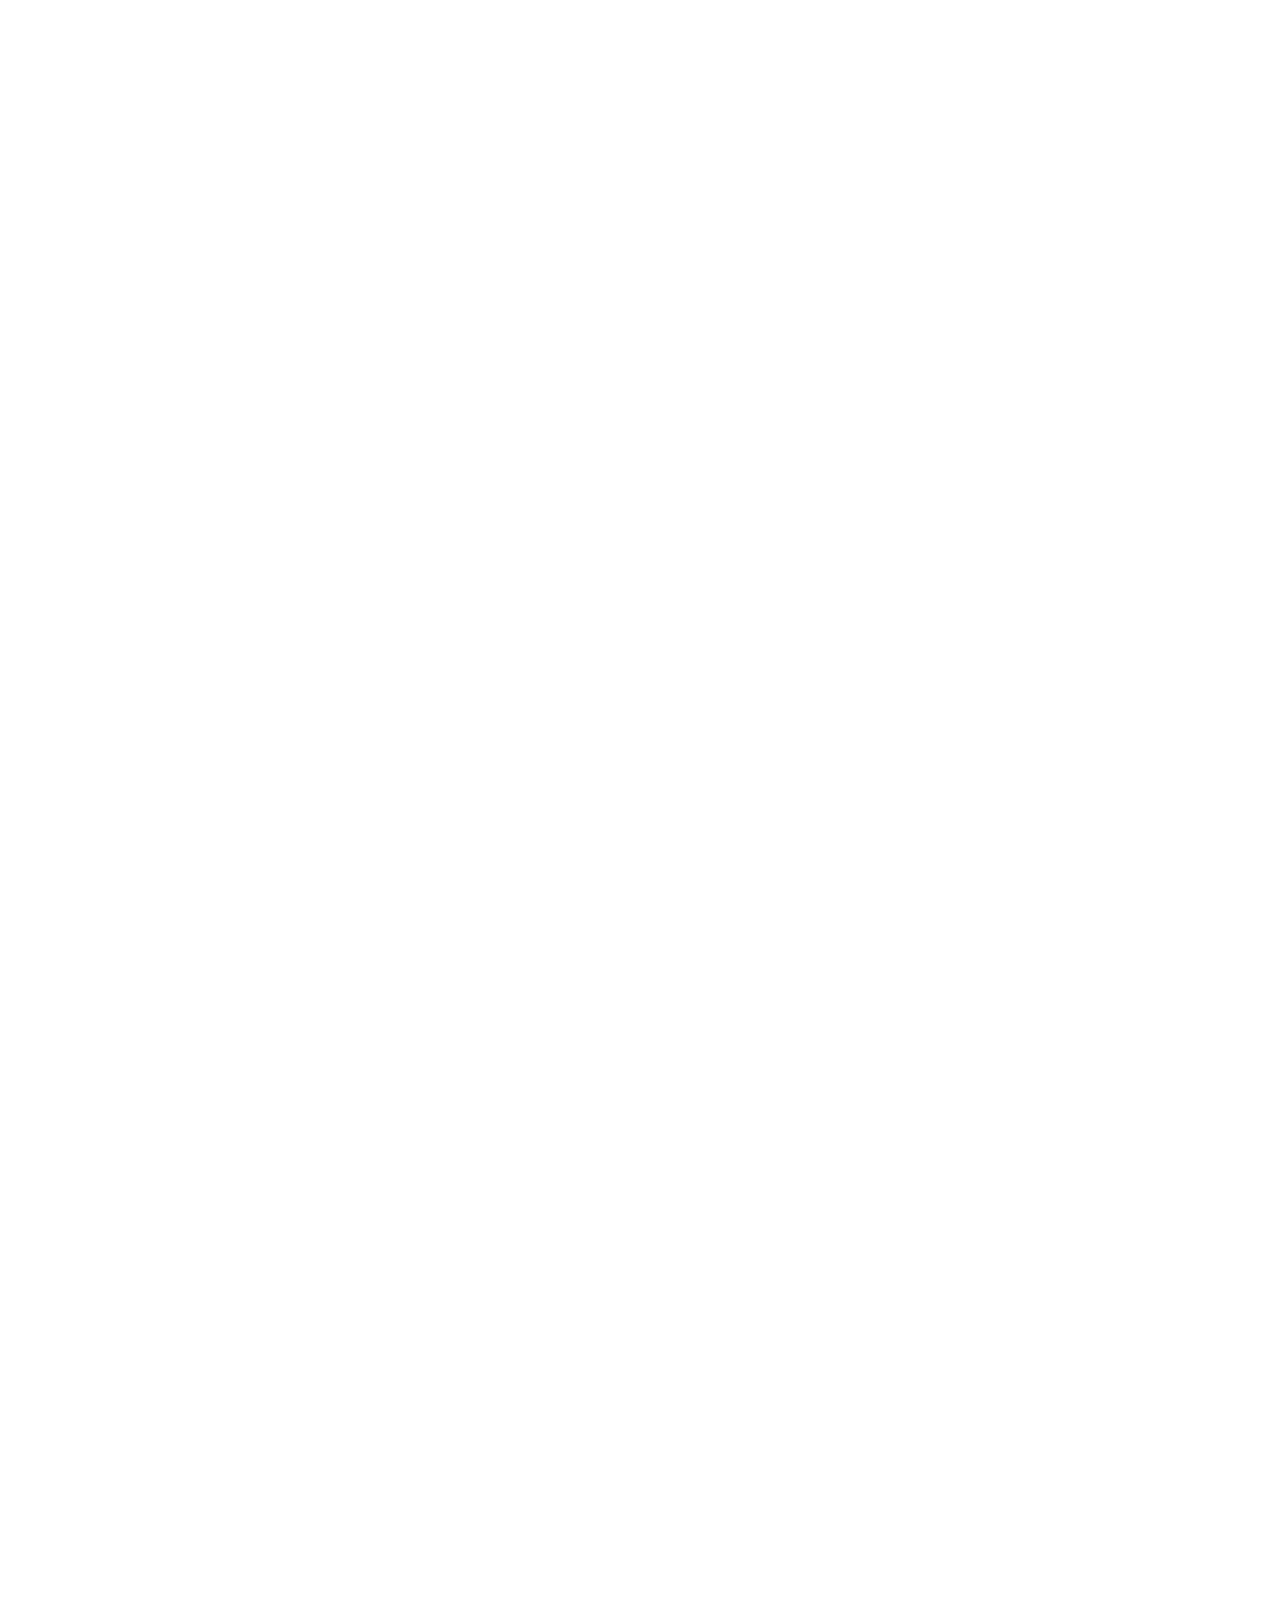
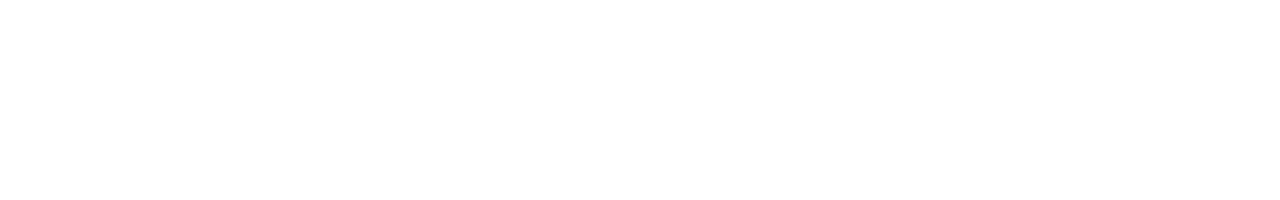
==== commit 3c03d659: "완성(수정 필요함)" ====
--- a/html/enfold.html
+++ b/html/enfold.html
@@ -76,7 +76,7 @@
 			</div>
 		</div><!-- .slogan-wrap -->
 		<div class="divide"></div>
-		<div class="pf-wrap">
+		<div class="pf-wrap content-wrap">
 			<h3 class="title">LATEST WORK</h3>
 			<div class="pfs clear">
 				<div class="pf-sizer"></div>
@@ -124,13 +124,73 @@
 				</div> <!-- pf -->
 			</div>
 		</div><!-- .pf-wrap -->
-
-		<div class="about-wrap">
-
+		<div class="divide"></div>
+		<div class="about-wrap content-wrap">
+			<div class="title">WHAT MY CUSTOMERS SAY ABOUT ME</div>
+			<div class="about-slide">
+				<div class="slides">
+					<div class="slide">
+						Lorem ipsum dolor sit amet, consectetuer adipiscing elit. Aenean commodo ligula eget dolor. Aenean massa. Cum sociis natoque penatibus et magnis dis parturient montes, nascetur ridiculus mus.
+						<p class="writer">Macky Mac</p>
+					</div>
+					<div class="slide">
+						Donec pede justo, fringilla vel, aliquet nec, vulputate eget, arcu. In enim justo, rhoncus ut, imperdiet a, venenatis vitae, justo. Nullam dictum felis eu pede mollis pretium. Integer tincidunt.
+						<p class="writer">Franco Moriti</p>
+					</div>
+				</div>
+				<div class="bt bt-prev">&lt;</div>
+				<div class="bt bt-next">&gt;</div>
+			</div>
 		</div><!-- .about-wrap -->
 
 		<footer class="footer">
-
+			<div class="infos clear">
+				<div class="info">
+					<h4 class="title">INTERESTING LINKS</h4>
+					<p class="content">Lorem ipsum dolor sit amet, consectetuer adipiscing elit. Aenean commodo ligula eget dolor.</p>
+					<div class="links clear">
+						<div class="link twitter">
+							<div class="icon"><i class="fab fa-twitter"></i></div>
+							<div class="desc">Follow<br><span>on Twitter</span></div>
+						</div>
+						<div class="link rss">
+							<div class="icon"><i class="fa fa-rss"></i></div>
+							<div class="desc">Subscribe<br><span>to RSS Feed</span></div>
+						</div>
+					</div> <!-- links -->
+				</div>
+				<div class="info">
+					<h4 class="title">I AM ENFOLD MINIMAL</h4>
+					<p class="content">
+						<span>
+							1818 N Vermont Ave <br>Los Angeles, CA, United States
+						</span>
+						<span>
+							<a href="tel:555-774-4333">(555) 774 433</a> <br>
+							<a href="mailto:hello@en-co.com">hello@en-co.com</a>
+						</span>
+					</p>
+				</div>
+				<div class="info hour">
+					<h4 class="title">THESE ARE MY OFFICE HOURS</h4>
+					<p class="content">
+						Mo-Fr: 8:00-19:00<br>
+						Sa: 8:00-14:00<br>
+						So: closed<br>
+					</p>
+				</div>
+			</div> <!-- .infos -->			
+			<div class="copyrights clear">
+				<div class="copyright">
+					© Copyright - <a href="#">Enfold Minimal Portfolio Demo</a> - Enfold Theme by Kriesi
+				</div>
+				<ul class="footer-navis clear">
+					<li class="navi"><a href="#">Home</a></li>
+					<li class="navi"><a href="#">Contact</a></li>
+					<li class="navi"><a href="#">About</a></li>
+					<li class="navi"><a href="#">Privacy Policy</a></li>
+				</ul>
+			</div> <!-- .copyrights -->
 		</footer><!-- .footer -->
 	</div><!-- .wrapper -->
 	<script src="../js/enfold.js"></script>
--- a/css/enfold.css
+++ b/css/enfold.css
@@ -1,12 +1,15 @@
 @import url('https://fonts.googleapis.com/css2?family=DM+Mono:wght@300&display=swap');
 
 @import url('https://fonts.googleapis.com/css2?family=Open+Sans:wght@300;400;600&display=swap');
+
+@import url('https://fonts.googleapis.com/css2?family=Economica&display=swap');
 
 body {height: 5000px; font-family: 'Open Sans', sans-serif;}
 .wrapper {max-width: 1200px; margin: auto; padding-top: 7.5rem;}
 .wrapper-small {padding: 4rem;}
 .loader {font-size: 2rem; color: rgb(141, 252, 205); position: absolute; top: calc(50% - 1rem); left: calc(50% - 1rem); z-index: 9999;}
 .divide {border-bottom: 1px solid #ddd; width: 60px; margin: 50px auto;}
+.content-wrap > .title {font-size: 1.5rem; text-align: center; font-weight: normal; margin: 100px 0 50px 0;}
 
 /************ header **************/
 /* .header {border: 1px solid red; padding: 0 100px; display: flex; justify-content: space-between; align-items: center;}
@@ -57,7 +60,6 @@
 .slogan-wrap .content {float: left; width: 50%; padding-right: 4rem;}
 
 /************ pf-wrap **************/
-.pf-wrap > .title {font-size: 1.5rem; text-align: center; font-weight: normal; margin: 100px 0 50px 0;}
 .pf-wrap > .pfs {width: 102%; margin-left: -1%;}
 .pf-wrap .pf,
 .pf-wrap .pf-sizer {position: relative; width: 31.3333%; margin: 1%; float: left; overflow: hidden;}
@@ -71,6 +73,43 @@
 .pf-wrap .triangle {width: 10px; height: 10px; position: absolute; top: -5px; left: 50%; transform: translateX(-50%) rotate(45deg); background-color: #f8f8f8;}
 
 
+/************ about-wrap **************/
+.about-wrap {}
+.about-slide {position: relative;}
+.about-slide .slide {width: 70%; position: absolute; left: 15%; color: #aaa; font-size: 1.375rem; text-align: center; line-height: 2rem; opacity: 0; transition: all 1s;}
+.about-slide .slide:first-child {opacity: 1;}
+.about-slide .writer {margin-top: 3rem; color: #333;}
+.about-slide .bt {font-size: 6rem; color: #aaa; font-family: 'Economica', sans-serif; font-size: lighter; position: absolute; top: 0; cursor: pointer; transition: all 1s; opacity: 0.2;}
+.about-slide:hover .bt {opacity: 0.8;}
+.about-slide .bt-prev {left: 2rem;}
+.about-slide .bt-next {right: 2rem;}
+
+
+/************ footer-wrap **************/
+.footer {margin-top: 8rem;}
+.footer .info {width: 33.3333%; float: left; padding-right: 5%;}
+.footer h4.title {padding: 1rem 0; color: #444;}
+.footer p.content {color: #aaa;}
+.footer p.content > span {display: inline-block; padding-bottom: 1rem;}
+.footer a:link {color: inherit; text-decoration: none;}
+.footer a:hover {color: #222; text-decoration: underline;}
+
+.footer .links {margin-top: 2rem;}
+.footer .link {float: left; width: 50%; cursor: pointer;}
+.footer .link > * {float: left;}
+.footer .link > .icon {width: 2rem; height: 2rem; text-align: center; line-height: 2rem; color: white; border-radius: 3px; text-shadow: 1px 1px 2px rgba(0, 0, 0, 0.3); margin-right: 0.5rem;}
+.footer .link.twitter > .icon {background-color: rgb(56, 210, 248);}
+.footer .link.rss > .icon {background-color: rgb(255, 180, 41);}
+.footer .link > .desc {font-size: 0.75rem; color: #444; line-height: 0.875rem;}
+.footer .link > .desc > span {font-size: 0.625rem; color: #999;}
+.footer .link:hover > .desc > span {color: #444;}
+
+.footer .copyrights {font-size: 0.75rem; color: #999; margin-top: 4rem; padding: 1rem 0;}
+.footer > .copyright {float: left;}
+.footer > .footer-navis {float: right;}
+.footer > .footer-navis > .navi {float: left; padding: 0 0.5rem;}
+
+
 @media screen and (max-width: 767px) {
 	.wrapper {padding-top: 5rem;}
 	.header {padding: 0 2.5rem;}
@@ -79,6 +118,12 @@
 	.header > .navi-mobile {display: block; top: 1.625rem;}
 	.pf-wrap .pf,
 	.pf-wrap .pf-sizer {width: 48%}
+	.about-slide .bt {display: none;}
+	.wrapper-small {padding: 7%;}
+	.pf-wrap, .about-wrap, .footer {padding: 5%;}
+	.footer .info {width: 100%; padding-right: 0; margin-bottom: 3rem;}
+	.footer > .copyright {float: left; width: 100%;}
+	.footer > .footer-navis {float: left; width: 100%;}
 }
 
 @media screen and (max-width: 575px) {
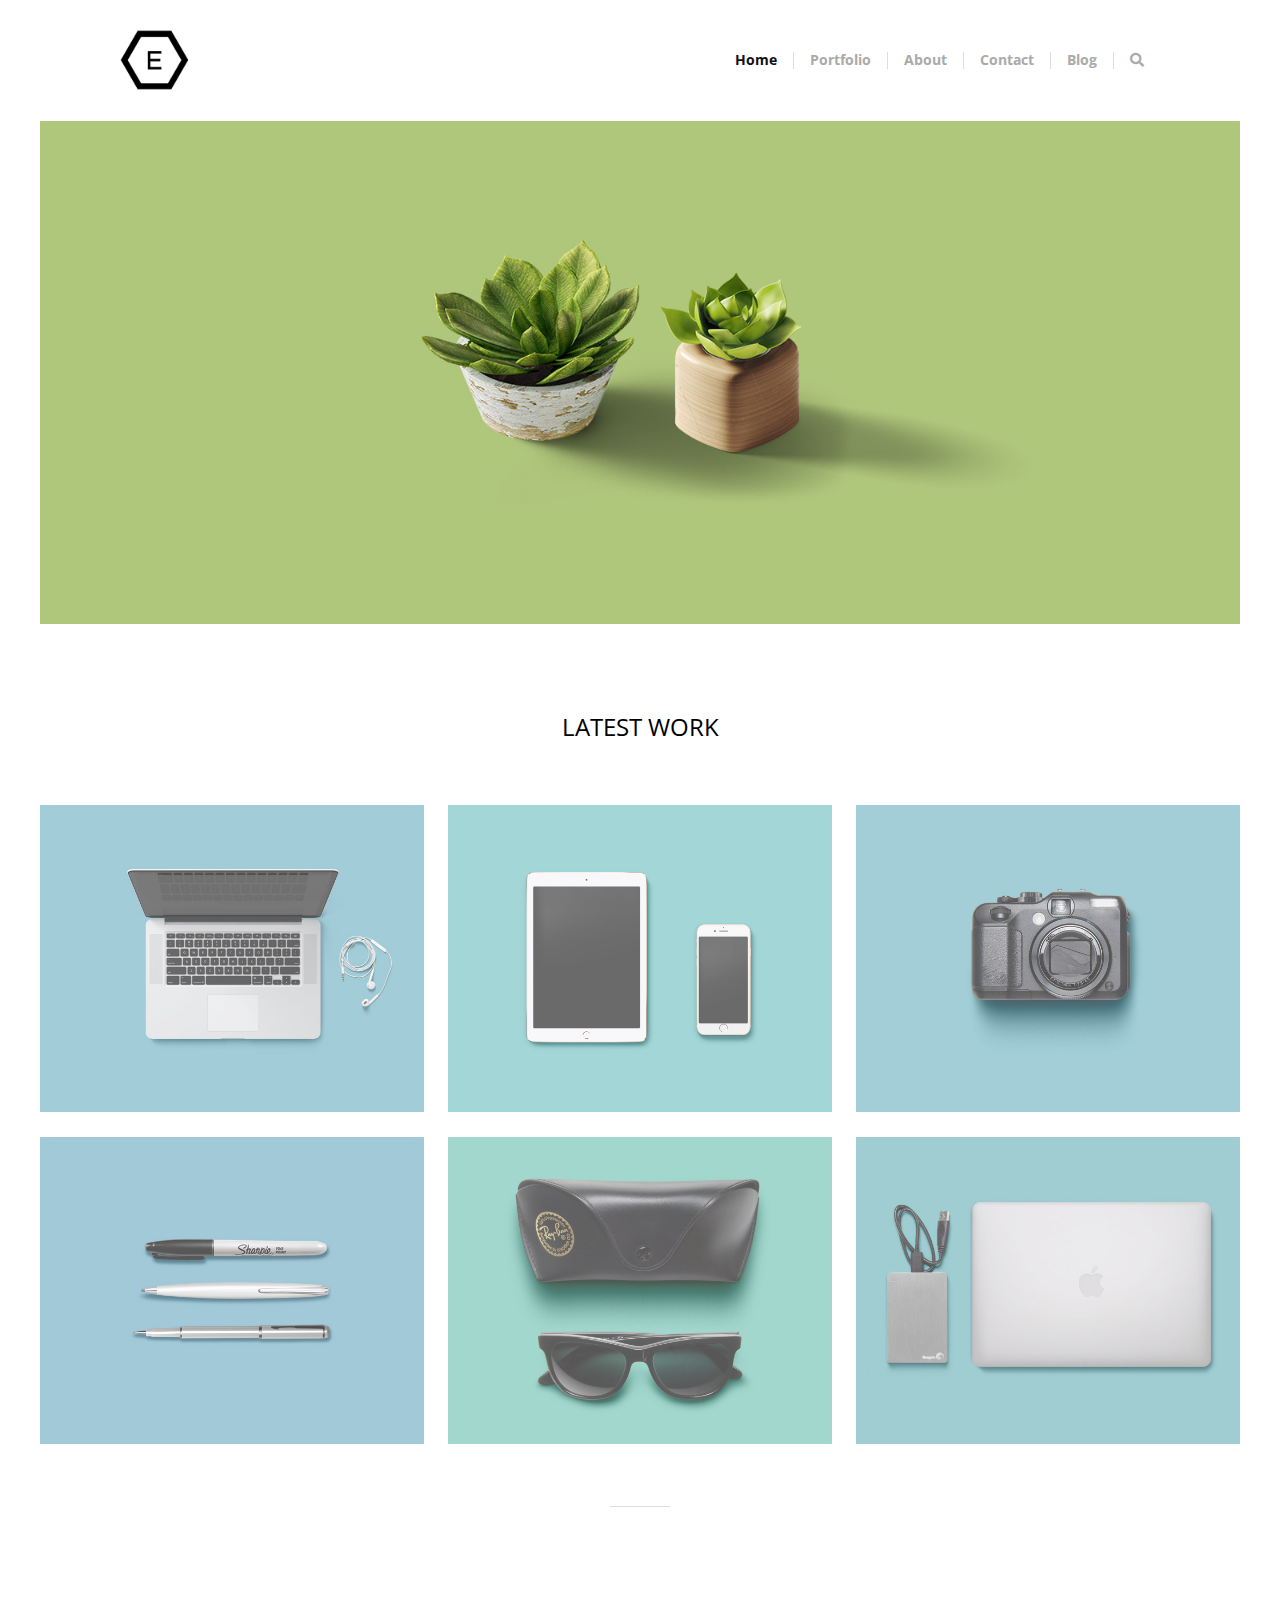
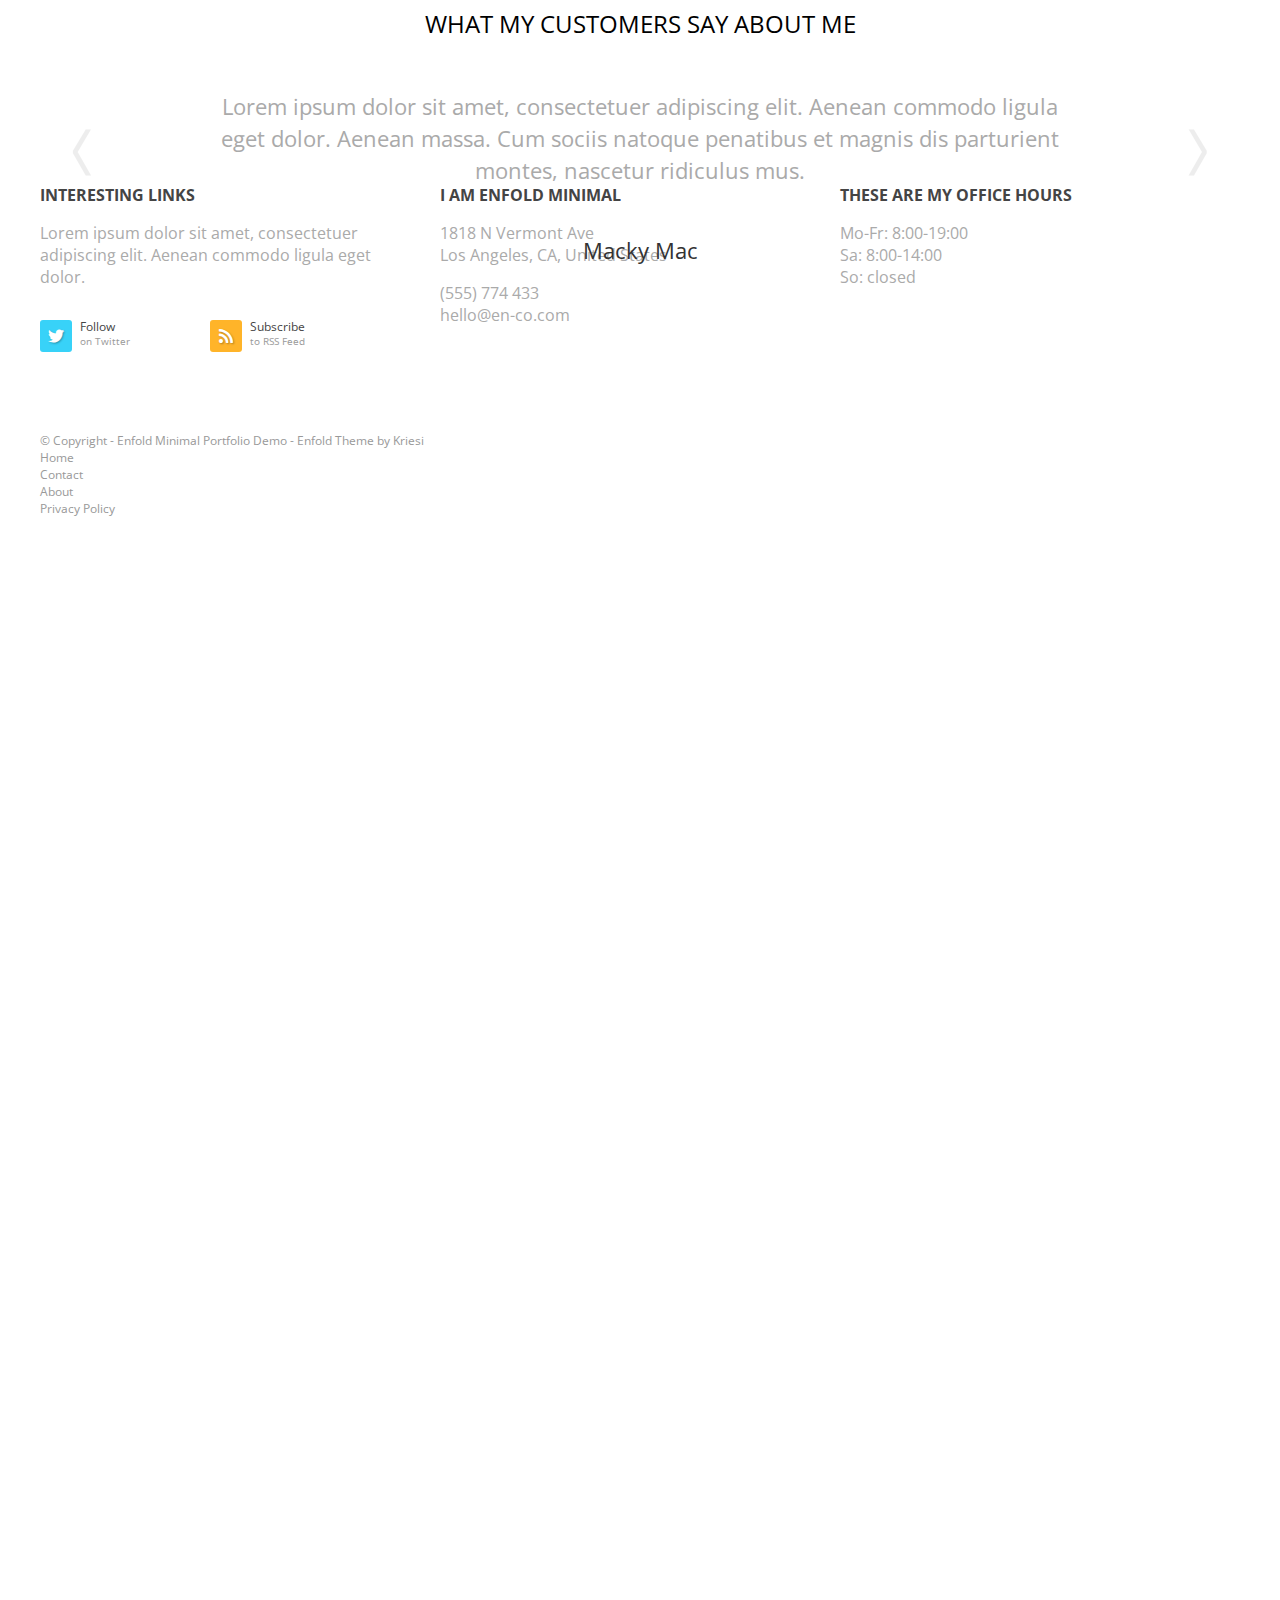
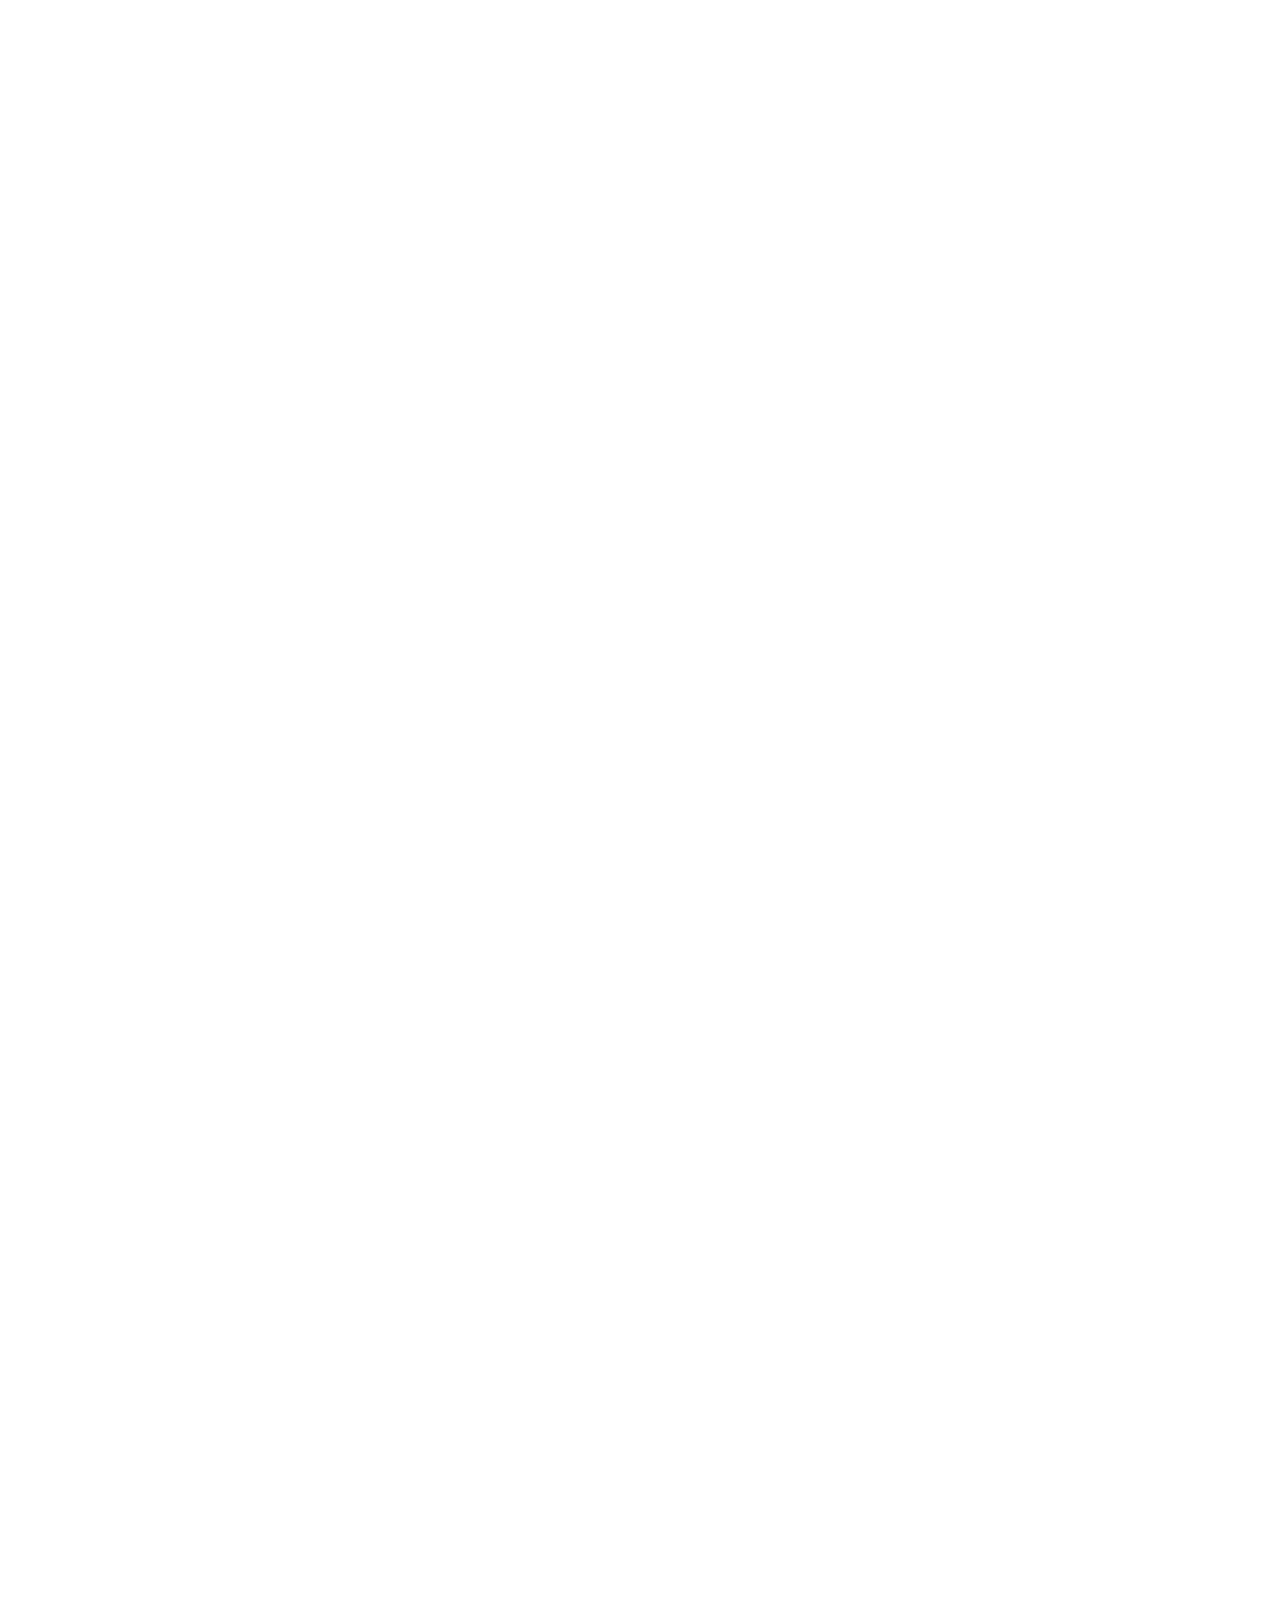
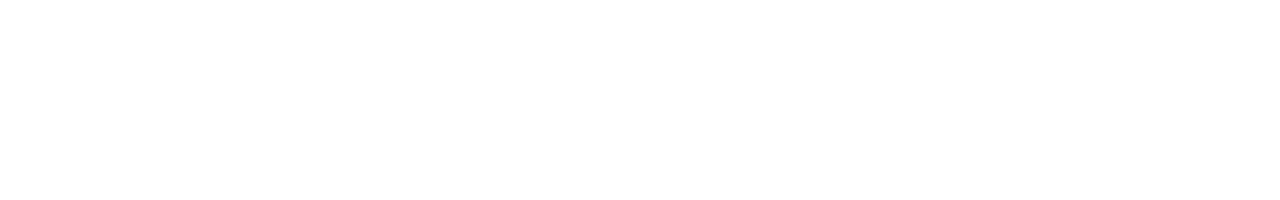
==== commit ea6644bf: "사전지식 끝" ====
--- a/html/enfold.html
+++ b/html/enfold.html
@@ -5,6 +5,7 @@
 	<meta name="viewport" content="width=device-width, initial-scale=1.0">
 	<title>Enfold</title>
 	<link rel="stylesheet" href="../css/all.min.css">
+	<link rel="stylesheet" href="css/animate.css">
 	<link rel="stylesheet" href="../css/base.css">
 	<link rel="stylesheet" href="../css/enfold.css">
 	<script src="../js/jquery-3.5.1.min.js"></script>
@@ -67,10 +68,10 @@
 		<div class="slogan-wrap wrapper-small">
 			<h2 class="title">AENEAN LEO LIGULA, PORTTITOR EU, CONSEQUAT VITAE, EUAM LOREM ANTE, DAPIBUS IN.</h2>
 			<div class="contents clear">
-				<div class="content">
+				<div class="content wow fadeInUp">
 					Lorem ipsum dolor sit amet, consectetuer adipiscing elit. Aenean commodo ligula eget dolor. Aenean massa. Cum sociis natoque penatibus et magnis dis parturient montes, nascetur ridiculus mus. Donec quam felis, ultricies nec, pellentesque eu, pretium quis, sem. Nulla consequat massa quis enim.
 				</div>
-				<div class="content">
+				<div class="content wow fadeInUp">
 					Donec pede justo, fringilla vel, aliquet nec, vulputate eget, arcu. In enim justo, rhoncus ut, imperdiet a, venenatis vitae, justo. Nullam dictum felis eu pede mollis pretium. Integer tincidunt. Cras dapibus. Vivamus elementum semper nisi. Aenean vulputate eleifend tellus. Aenean leo.
 				</div>
 			</div>
@@ -193,6 +194,9 @@
 			</div> <!-- .copyrights -->
 		</footer><!-- .footer -->
 	</div><!-- .wrapper -->
+
+	<!-- 사전지식 -->
+	<div class="sample" id="sample" data-name="sample-data" data-speed="3000" data-booldook="true" data-delay="1000"></div>
 	<script src="../js/enfold.js"></script>
 </body>
 </html>
--- a/css/enfold.css
+++ b/css/enfold.css
@@ -55,8 +55,9 @@
 .main-wrap:hover .pagers {opacity: 1;}
 
 /************ slogan-wrap **************/
+.slogan-wrap {border: 1px solid red;}
 .slogan-wrap .title {font-size: 2.25rem; line-height: 1.1;}
-.slogan-wrap .contents {margin-top: 6rem; color: #aaa;}
+.slogan-wrap .contents {margin-top: 6rem; color: #aaa; border: 1px solid blue;}
 .slogan-wrap .content {float: left; width: 50%; padding-right: 4rem;}
 
 /************ pf-wrap **************/
@@ -74,7 +75,6 @@
 
 
 /************ about-wrap **************/
-.about-wrap {}
 .about-slide {position: relative;}
 .about-slide .slide {width: 70%; position: absolute; left: 15%; color: #aaa; font-size: 1.375rem; text-align: center; line-height: 2rem; opacity: 0; transition: all 1s;}
 .about-slide .slide:first-child {opacity: 1;}
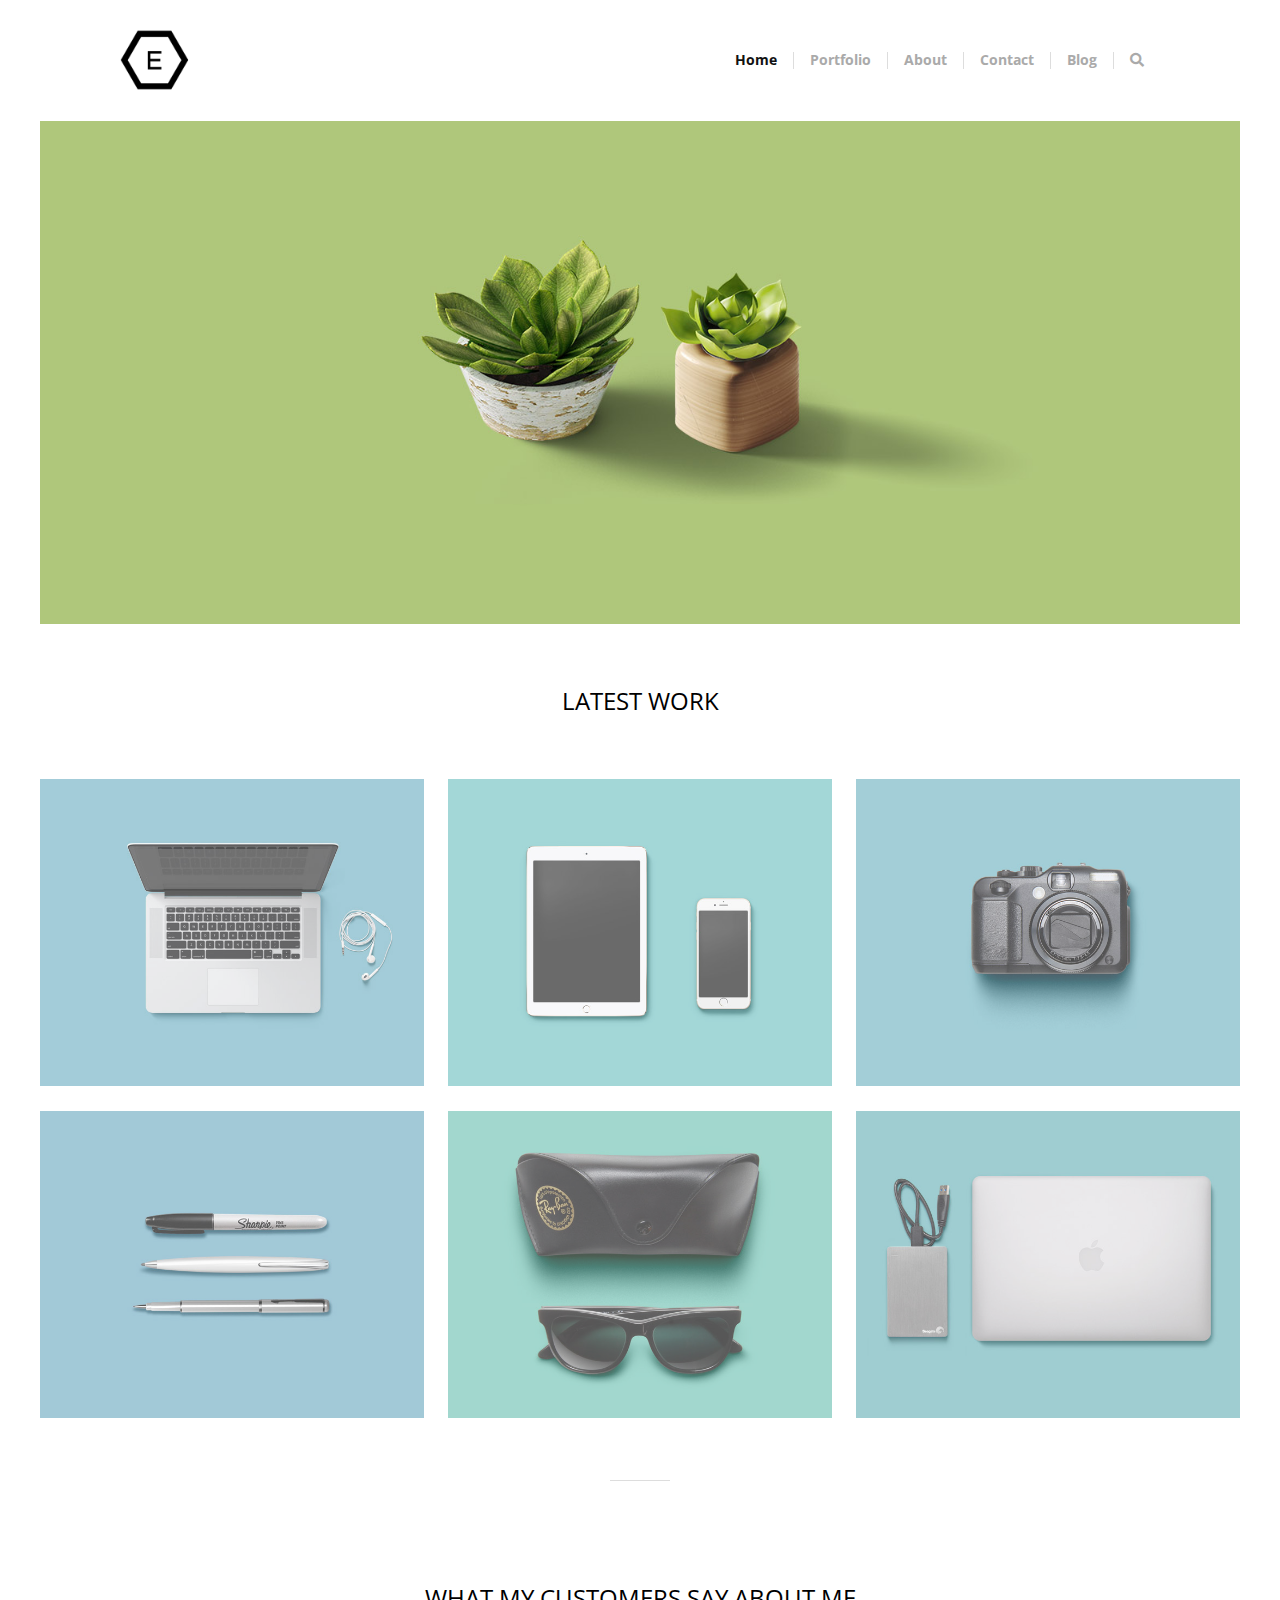
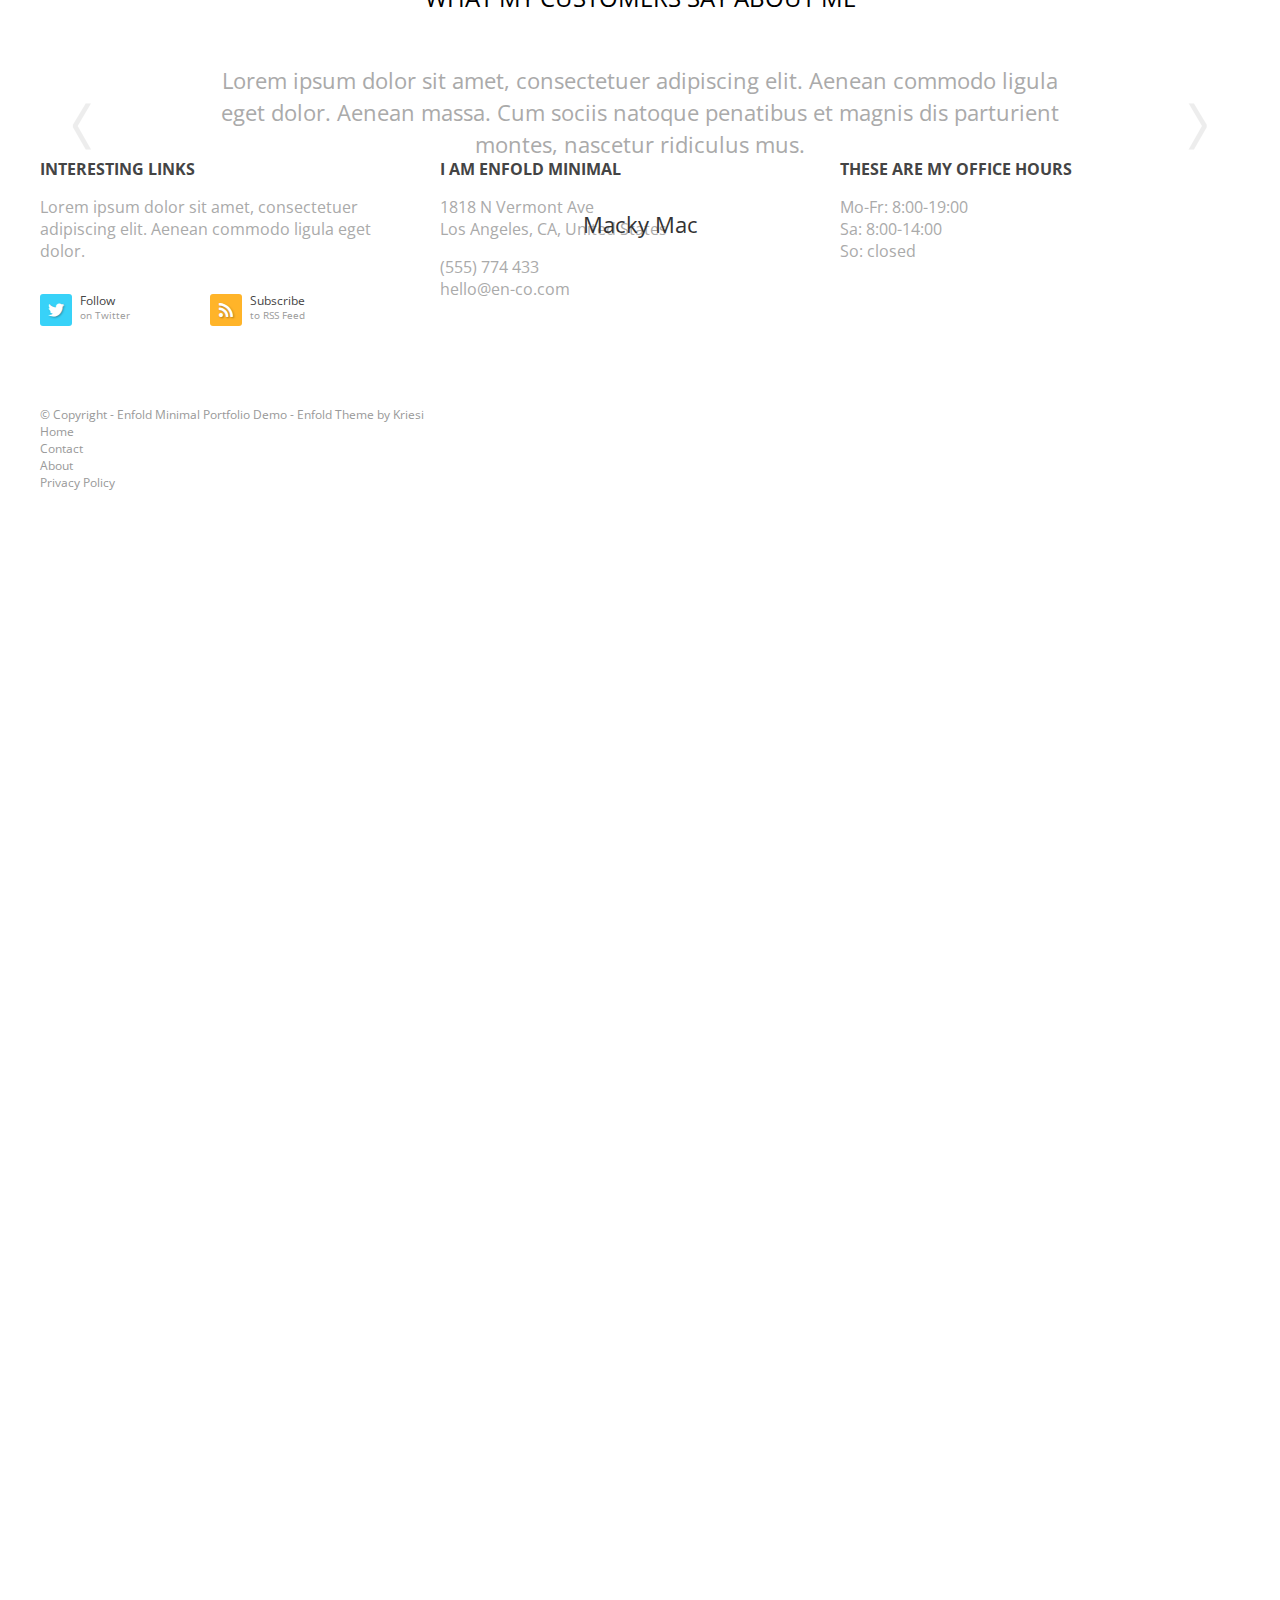
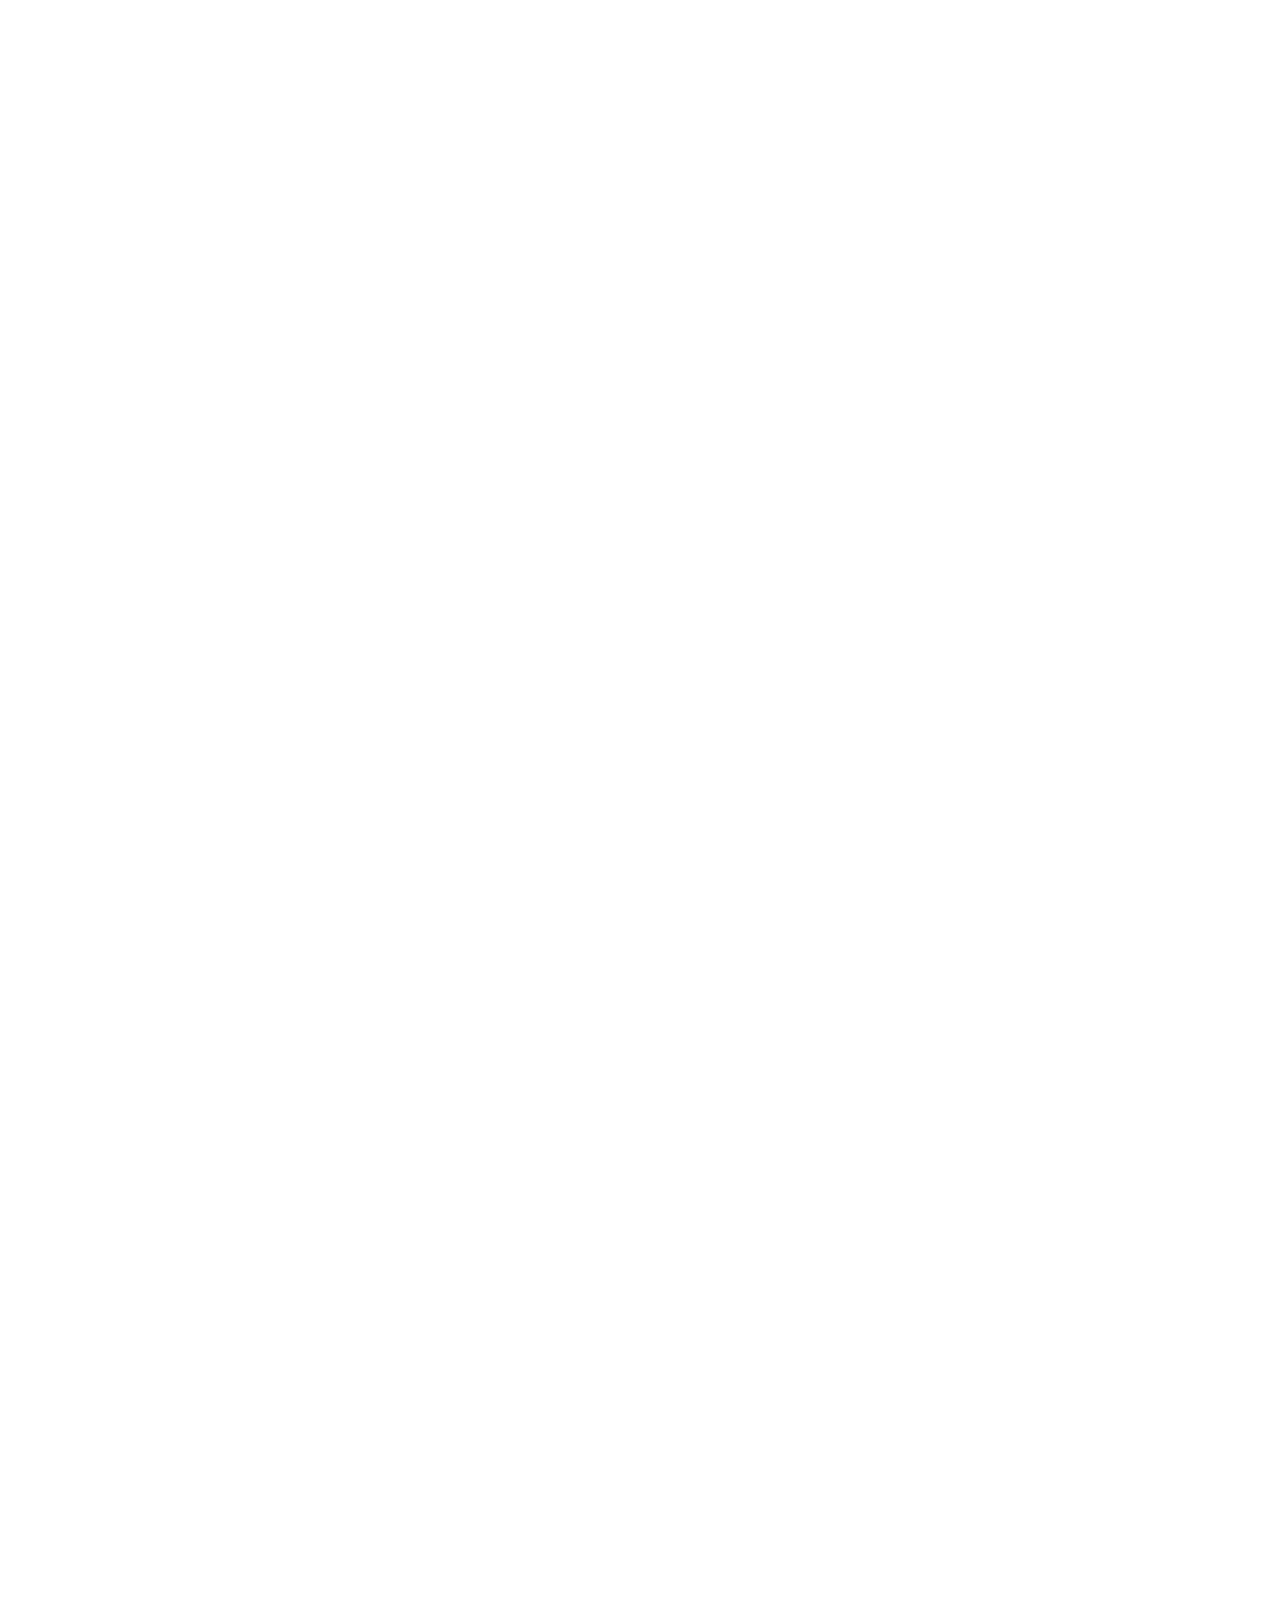
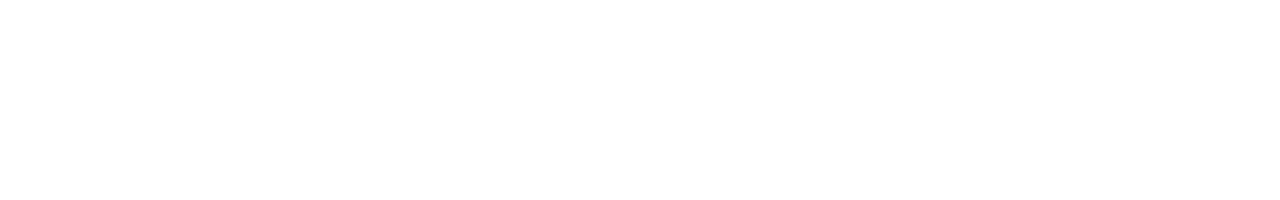
==== commit 734bc59c: "wow처럼 만들기" ====
--- a/html/enfold.html
+++ b/html/enfold.html
@@ -5,7 +5,6 @@
 	<meta name="viewport" content="width=device-width, initial-scale=1.0">
 	<title>Enfold</title>
 	<link rel="stylesheet" href="../css/all.min.css">
-	<link rel="stylesheet" href="css/animate.css">
 	<link rel="stylesheet" href="../css/base.css">
 	<link rel="stylesheet" href="../css/enfold.css">
 	<script src="../js/jquery-3.5.1.min.js"></script>
@@ -66,12 +65,12 @@
 		</div><!-- .main-wrap -->
 
 		<div class="slogan-wrap wrapper-small">
-			<h2 class="title">AENEAN LEO LIGULA, PORTTITOR EU, CONSEQUAT VITAE, EUAM LOREM ANTE, DAPIBUS IN.</h2>
+			<h2 class="title ani" data-ani="fadeInB">AENEAN LEO LIGULA, PORTTITOR EU, CONSEQUAT VITAE, EUAM LOREM ANTE, DAPIBUS IN.</h2>
 			<div class="contents clear">
-				<div class="content wow fadeInUp">
+				<div class="content ani" data-ani="fadeInB">
 					Lorem ipsum dolor sit amet, consectetuer adipiscing elit. Aenean commodo ligula eget dolor. Aenean massa. Cum sociis natoque penatibus et magnis dis parturient montes, nascetur ridiculus mus. Donec quam felis, ultricies nec, pellentesque eu, pretium quis, sem. Nulla consequat massa quis enim.
 				</div>
-				<div class="content wow fadeInUp">
+				<div class="content ani" data-ani="fadeInB">
 					Donec pede justo, fringilla vel, aliquet nec, vulputate eget, arcu. In enim justo, rhoncus ut, imperdiet a, venenatis vitae, justo. Nullam dictum felis eu pede mollis pretium. Integer tincidunt. Cras dapibus. Vivamus elementum semper nisi. Aenean vulputate eleifend tellus. Aenean leo.
 				</div>
 			</div>
--- a/css/enfold.css
+++ b/css/enfold.css
@@ -10,6 +10,7 @@
 .loader {font-size: 2rem; color: rgb(141, 252, 205); position: absolute; top: calc(50% - 1rem); left: calc(50% - 1rem); z-index: 9999;}
 .divide {border-bottom: 1px solid #ddd; width: 60px; margin: 50px auto;}
 .content-wrap > .title {font-size: 1.5rem; text-align: center; font-weight: normal; margin: 100px 0 50px 0;}
+.ani {animation-fill-mode: forwards; animation-duration: 1s;}
 
 /************ header **************/
 /* .header {border: 1px solid red; padding: 0 100px; display: flex; justify-content: space-between; align-items: center;}
@@ -55,10 +56,10 @@
 .main-wrap:hover .pagers {opacity: 1;}
 
 /************ slogan-wrap **************/
-.slogan-wrap {border: 1px solid red;}
 .slogan-wrap .title {font-size: 2.25rem; line-height: 1.1;}
-.slogan-wrap .contents {margin-top: 6rem; color: #aaa; border: 1px solid blue;}
-.slogan-wrap .content {float: left; width: 50%; padding-right: 4rem;}
+.slogan-wrap .contents {margin-top: 6rem; color: #aaa;}
+.slogan-wrap .content {float: left; width: 50%; padding-right: 4rem; opacity: 0; transform: translateY(200px);}
+
 
 /************ pf-wrap **************/
 .pf-wrap > .pfs {width: 102%; margin-left: -1%;}
@@ -109,6 +110,7 @@
 .footer > .footer-navis {float: right;}
 .footer > .footer-navis > .navi {float: left; padding: 0 0.5rem;}
 
+/************ 반응형 **************/
 
 @media screen and (max-width: 767px) {
 	.wrapper {padding-top: 5rem;}
@@ -131,4 +133,8 @@
 	.pf-wrap .pf-sizer {width: 98%}
 }
 
-
+/************ 애니메이션 **************/
+@keyframes fadeInB {
+	0% {opacity: 0; transform: translateY(200px);}
+	100% {opacity: 1; transform: translateY(0);}
+}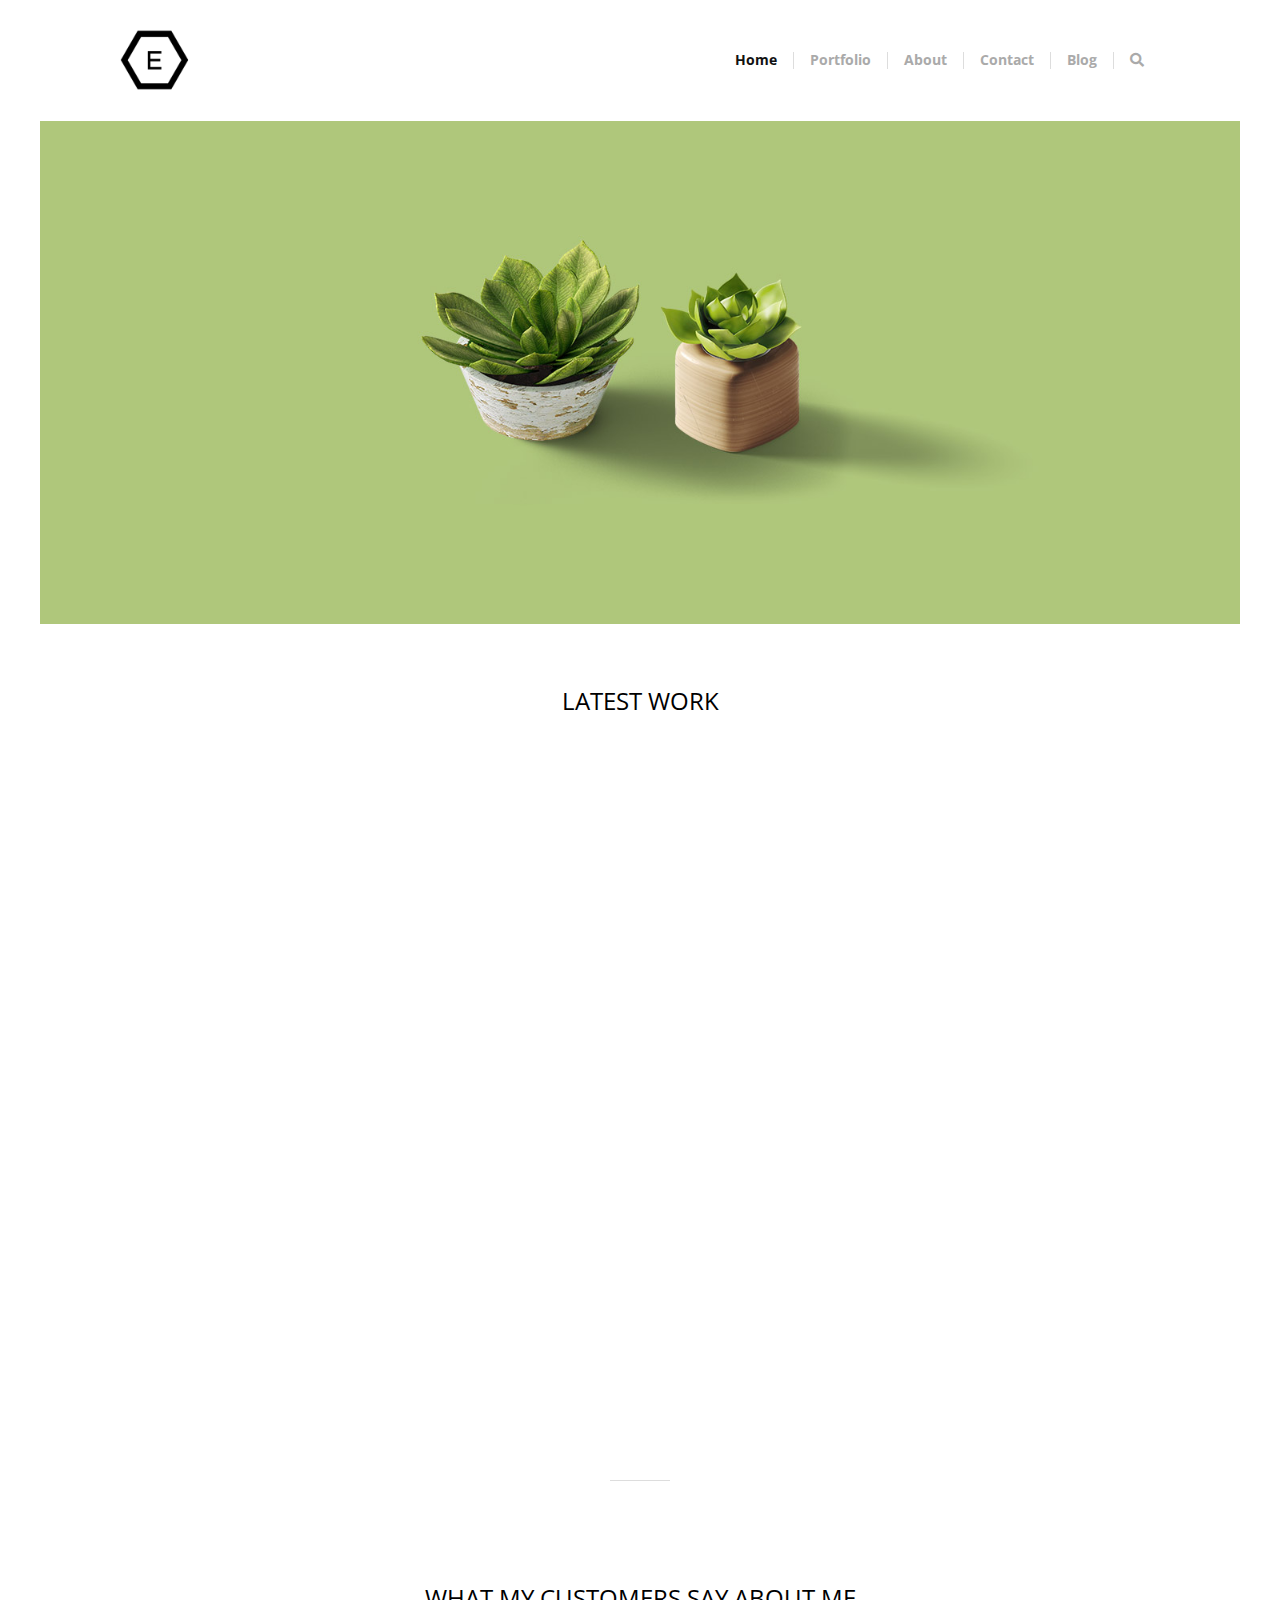
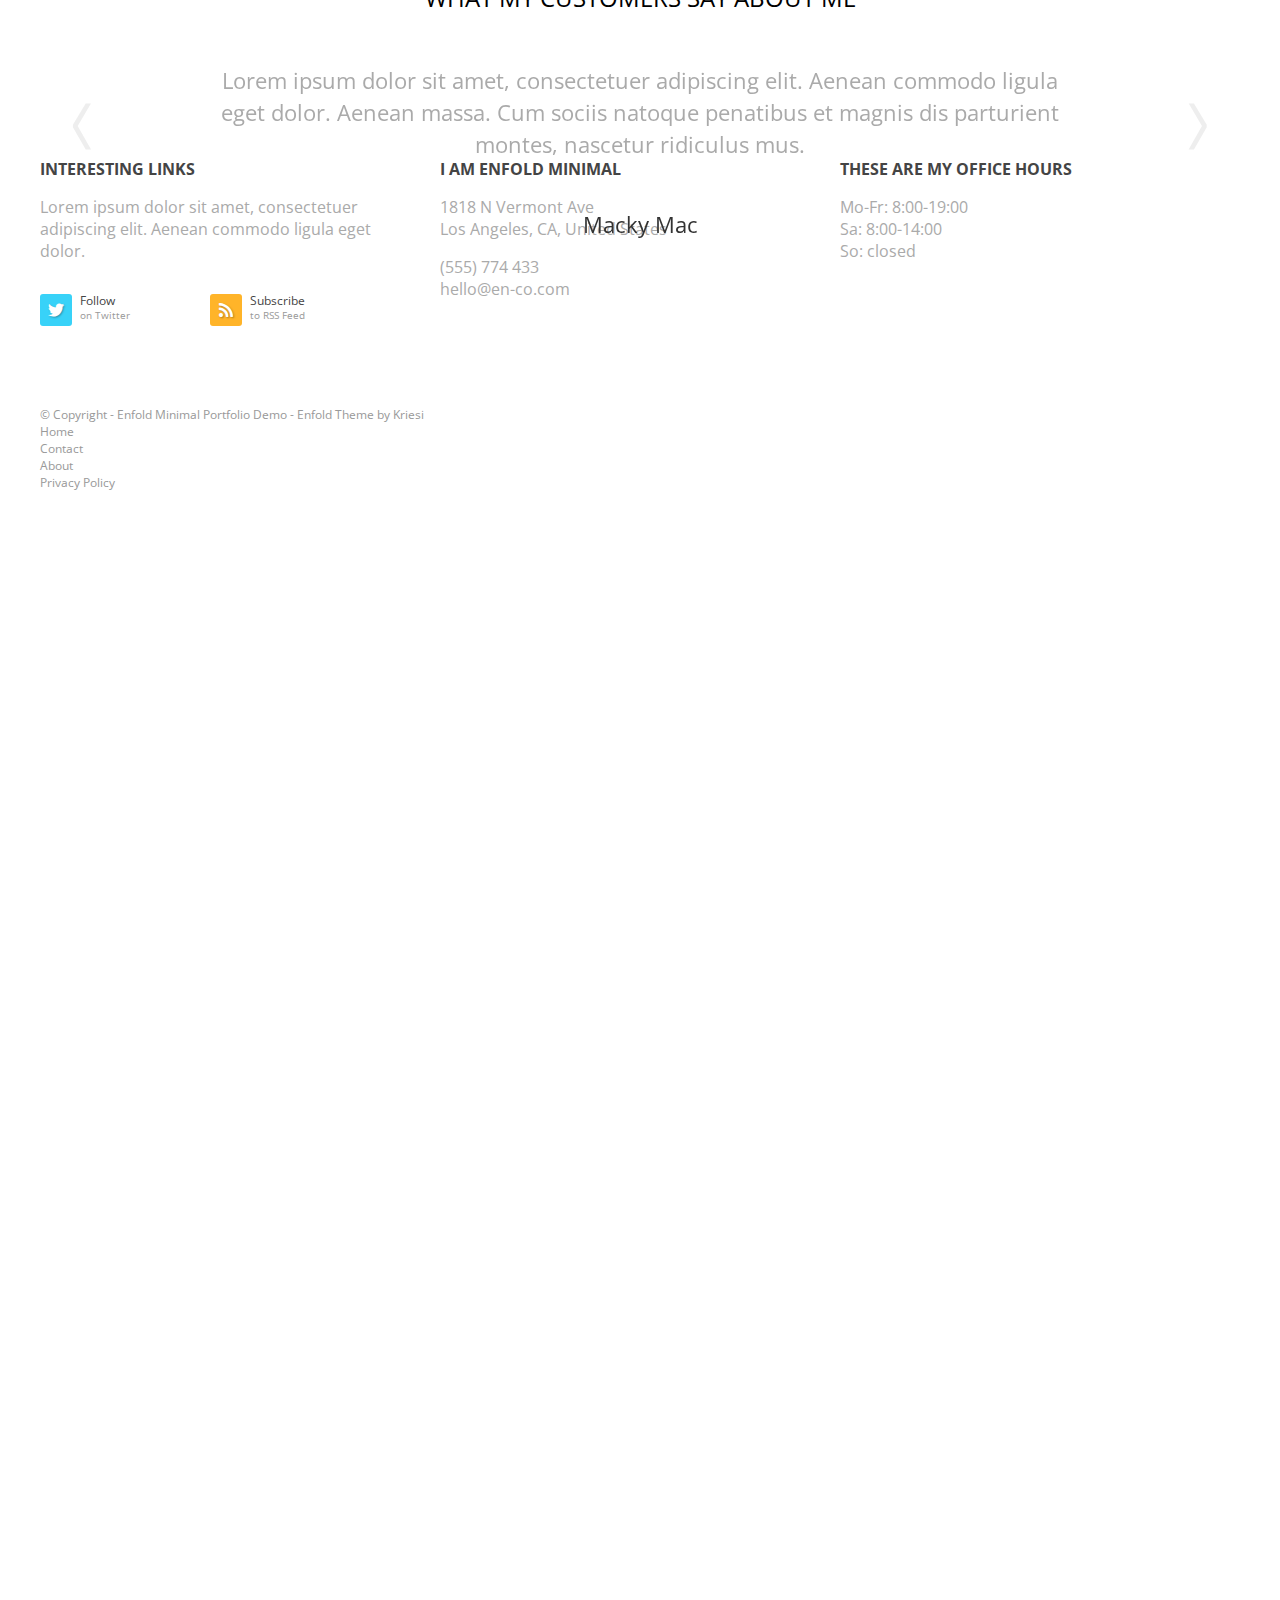
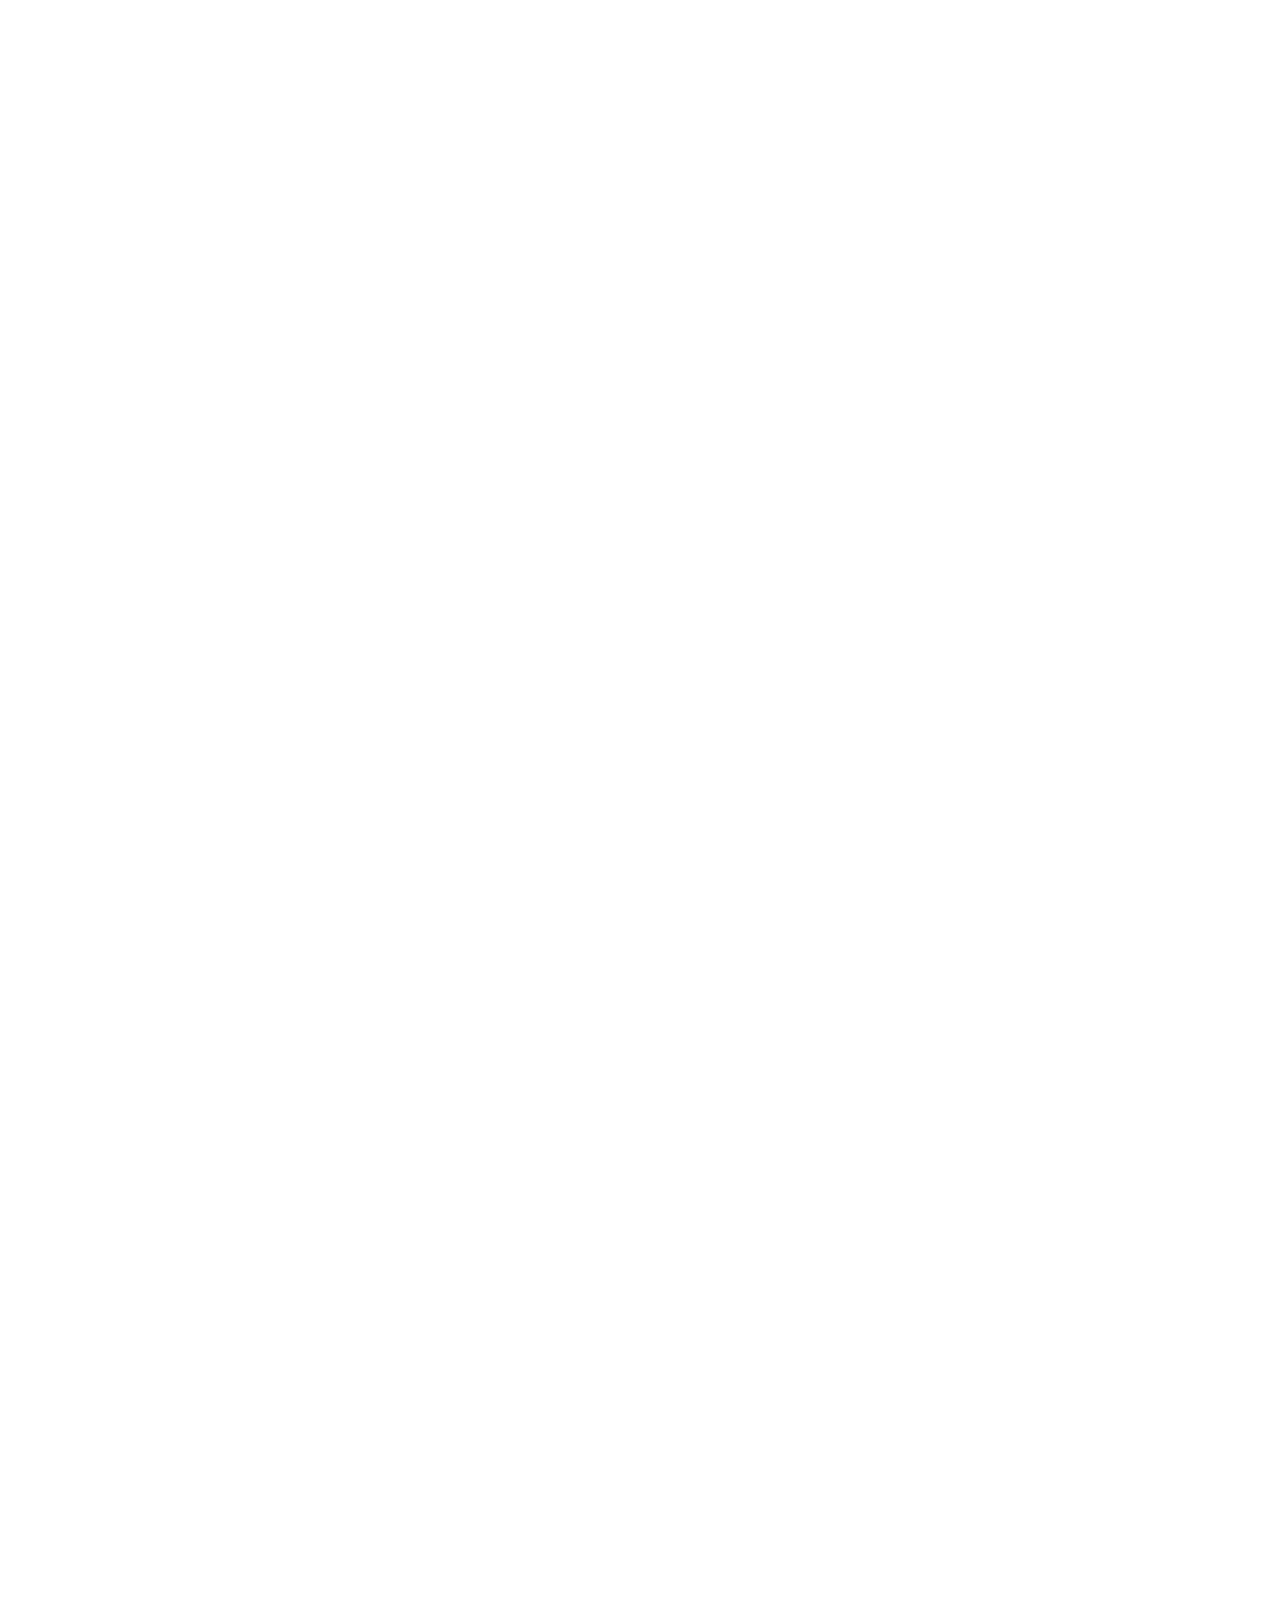
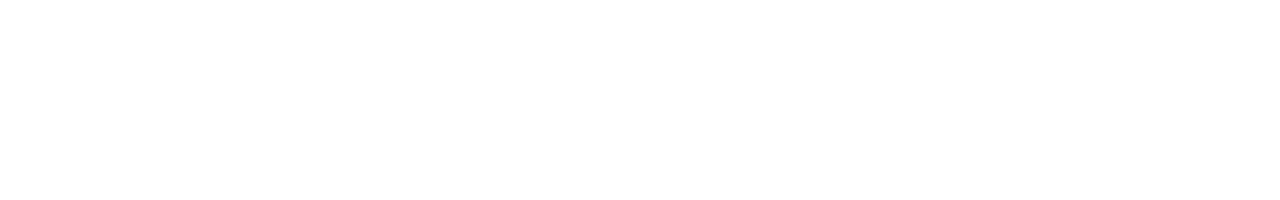
==== commit 86569f1b: "완성" ====
--- a/html/enfold.html
+++ b/html/enfold.html
@@ -65,12 +65,12 @@
 		</div><!-- .main-wrap -->
 
 		<div class="slogan-wrap wrapper-small">
-			<h2 class="title ani" data-ani="fadeInB">AENEAN LEO LIGULA, PORTTITOR EU, CONSEQUAT VITAE, EUAM LOREM ANTE, DAPIBUS IN.</h2>
+			<h2 class="title ani fadeInB">AENEAN LEO LIGULA, PORTTITOR EU, CONSEQUAT VITAE, EUAM LOREM ANTE, DAPIBUS IN.</h2>
 			<div class="contents clear">
-				<div class="content ani" data-ani="fadeInB">
+				<div class="content ani fadeInB">
 					Lorem ipsum dolor sit amet, consectetuer adipiscing elit. Aenean commodo ligula eget dolor. Aenean massa. Cum sociis natoque penatibus et magnis dis parturient montes, nascetur ridiculus mus. Donec quam felis, ultricies nec, pellentesque eu, pretium quis, sem. Nulla consequat massa quis enim.
 				</div>
-				<div class="content ani" data-ani="fadeInB">
+				<div class="content ani fadeInB" data-delay="0.5s">
 					Donec pede justo, fringilla vel, aliquet nec, vulputate eget, arcu. In enim justo, rhoncus ut, imperdiet a, venenatis vitae, justo. Nullam dictum felis eu pede mollis pretium. Integer tincidunt. Cras dapibus. Vivamus elementum semper nisi. Aenean vulputate eleifend tellus. Aenean leo.
 				</div>
 			</div>
@@ -80,42 +80,42 @@
 			<h3 class="title">LATEST WORK</h3>
 			<div class="pfs clear">
 				<div class="pf-sizer"></div>
-				<div class="pf">
+				<div class="pf ani persB">
 					<img src="../img/minimal-workpiece-1.jpg" class="img">
 					<div class="desc">
 						<div class="triangle"></div>
 						<h4 class="title">MackBook</h4>
 					</div>
 				</div> <!-- pf -->
-				<div class="pf">
+				<div class="pf ani persB" data-delay="0.2s">
 					<img src="../img/minimal-workpiece-2.jpg" class="img">
 					<div class="desc">
 						<div class="triangle"></div>
 						<h4 class="title">iPad & iPhone</h4>
 					</div>
 				</div> <!-- pf -->
-				<div class="pf">
+				<div class="pf ani persB" data-delay="0.4s">
 					<img src="../img/minimal-workpiece-3.jpg" class="img">
 					<div class="desc">
 						<div class="triangle"></div>
 						<h4 class="title">Camera</h4>
 					</div>
 				</div> <!-- pf -->
-				<div class="pf">
+				<div class="pf ani persB">
 					<img src="../img/minimal-workpiece-4.jpg" class="img">
 					<div class="desc">
 						<div class="triangle"></div>
 						<h4 class="title">Pen</h4>
 					</div>
 				</div> <!-- pf -->
-				<div class="pf">
+				<div class="pf ani persB" data-delay="0.2s">
 					<img src="../img/minimal-workpiece-5.jpg" class="img">
 					<div class="desc">
 						<div class="triangle"></div>
 						<h4 class="title">Glasses</h4>
 					</div>
 				</div> <!-- pf -->
-				<div class="pf">
+				<div class="pf ani persB" data-delay="0.4s">
 					<img src="../img/minimal-workpiece-6.jpg" class="img">
 					<div class="desc">
 						<div class="triangle"></div>
--- a/css/enfold.css
+++ b/css/enfold.css
@@ -10,7 +10,7 @@
 .loader {font-size: 2rem; color: rgb(141, 252, 205); position: absolute; top: calc(50% - 1rem); left: calc(50% - 1rem); z-index: 9999;}
 .divide {border-bottom: 1px solid #ddd; width: 60px; margin: 50px auto;}
 .content-wrap > .title {font-size: 1.5rem; text-align: center; font-weight: normal; margin: 100px 0 50px 0;}
-.ani {animation-fill-mode: forwards; animation-duration: 1s;}
+
 
 /************ header **************/
 /* .header {border: 1px solid red; padding: 0 100px; display: flex; justify-content: space-between; align-items: center;}
@@ -58,11 +58,11 @@
 /************ slogan-wrap **************/
 .slogan-wrap .title {font-size: 2.25rem; line-height: 1.1;}
 .slogan-wrap .contents {margin-top: 6rem; color: #aaa;}
-.slogan-wrap .content {float: left; width: 50%; padding-right: 4rem; opacity: 0; transform: translateY(200px);}
+.slogan-wrap .content {float: left; width: 50%; padding-right: 4rem;}
 
 
 /************ pf-wrap **************/
-.pf-wrap > .pfs {width: 102%; margin-left: -1%;}
+.pf-wrap > .pfs {width: 102%; margin-left: -1%; perspective: 800px;}
 .pf-wrap .pf,
 .pf-wrap .pf-sizer {position: relative; width: 31.3333%; margin: 1%; float: left; overflow: hidden;}
 
@@ -134,7 +134,18 @@
 }
 
 /************ 애니메이션 **************/
+.ani {animation-fill-mode: forwards; animation-duration: 1s; animation-play-state: paused;}
+
+.fadeInB {animation-name: fadeInB; opacity: 0; transform: translateY(200px);}
+
 @keyframes fadeInB {
 	0% {opacity: 0; transform: translateY(200px);}
 	100% {opacity: 1; transform: translateY(0);}
+}
+
+.persB {animation-name: persB; opacity: 0; transform: rotateX(-90deg); transform-style: preserve-3d; transform-origin: 0 150%;}
+
+@keyframes persB {
+	0% {transform: rotateX(-90deg); opacity: 0;}
+	100% {transform: rotateX(0); opacity: 1;}
 }